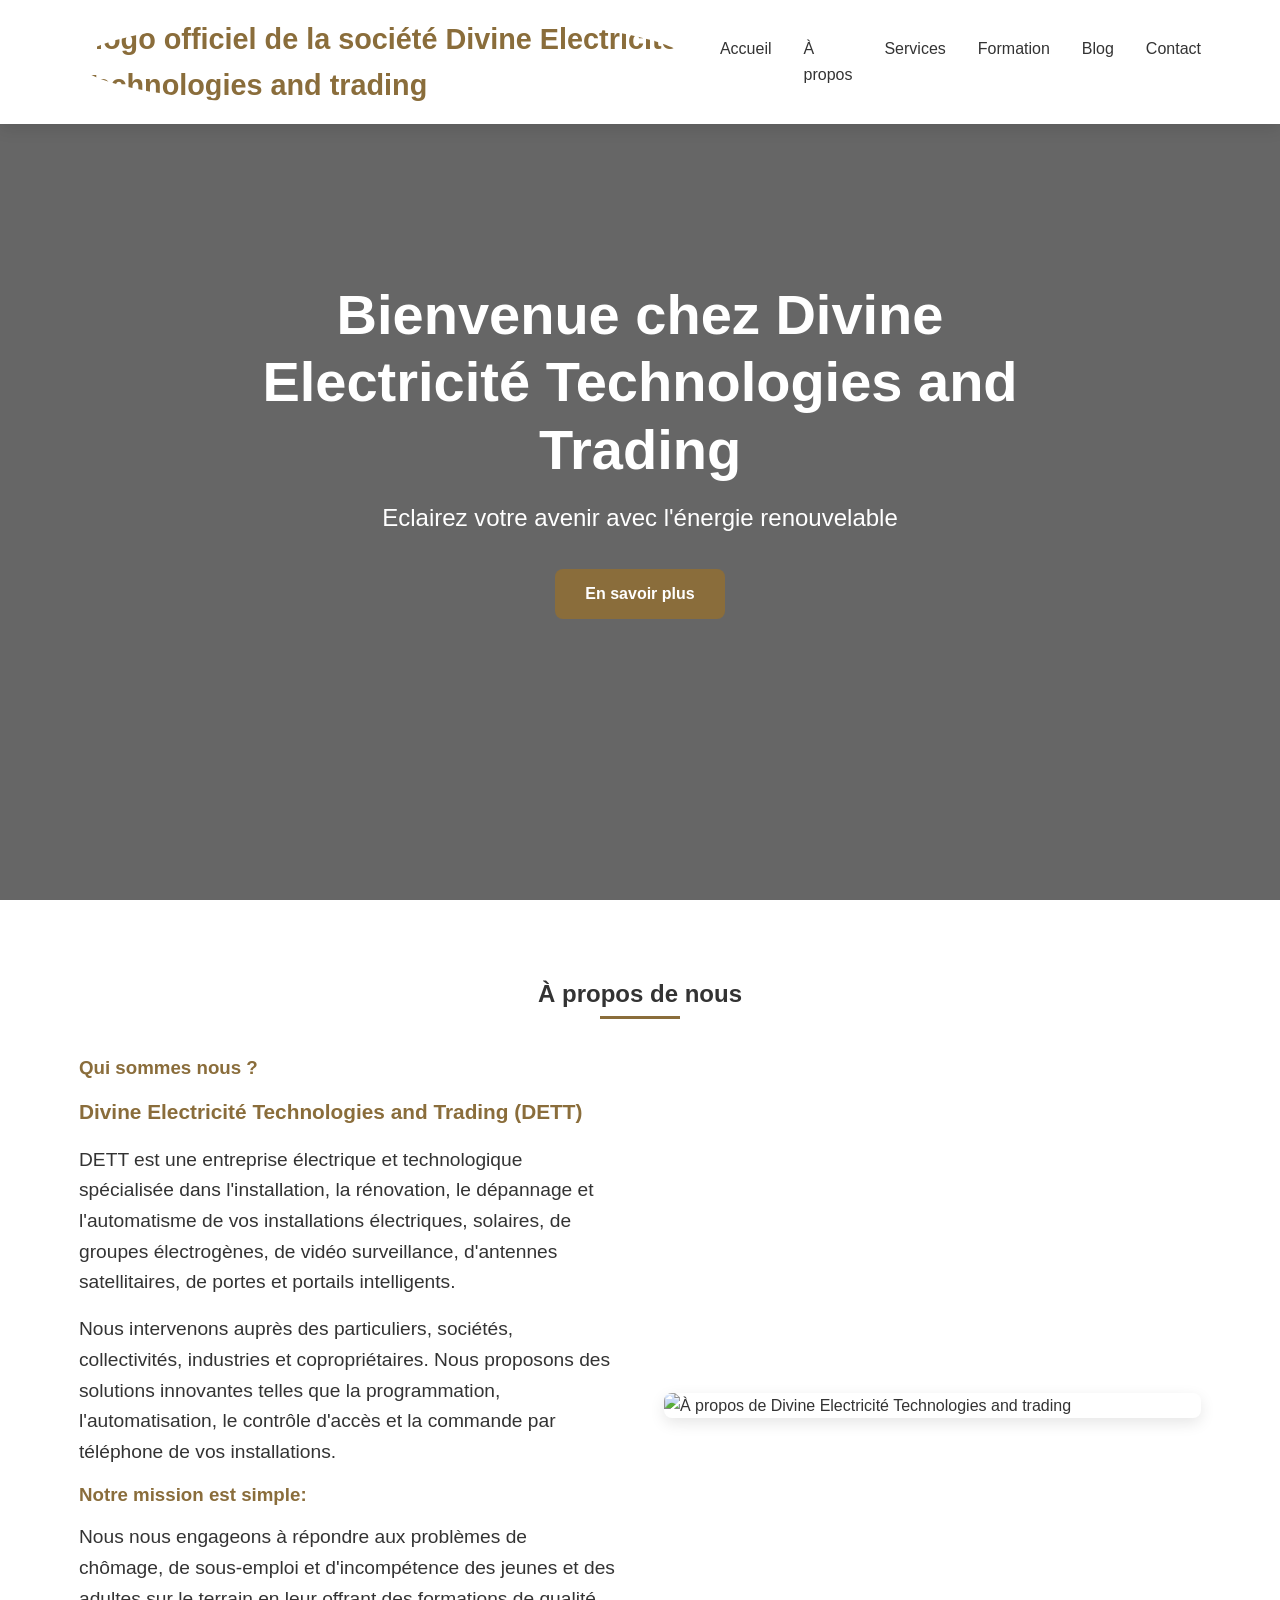
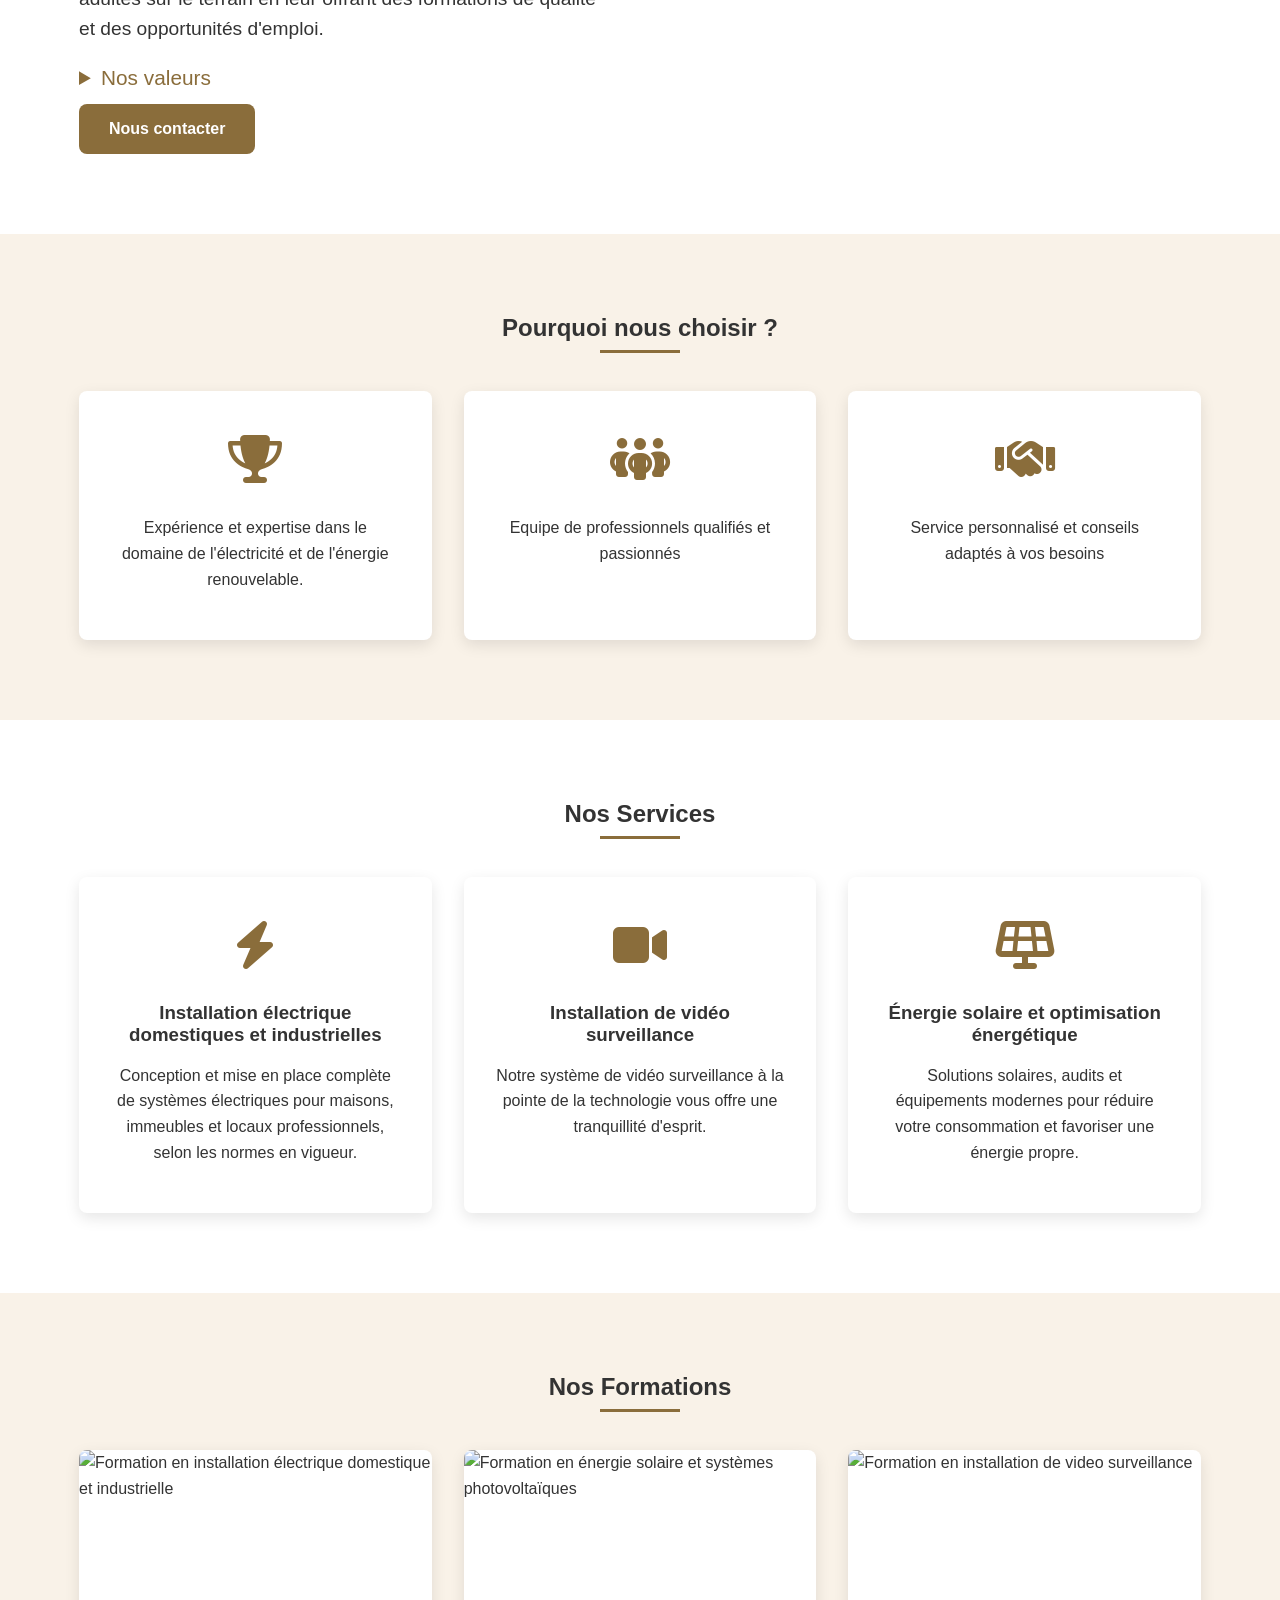
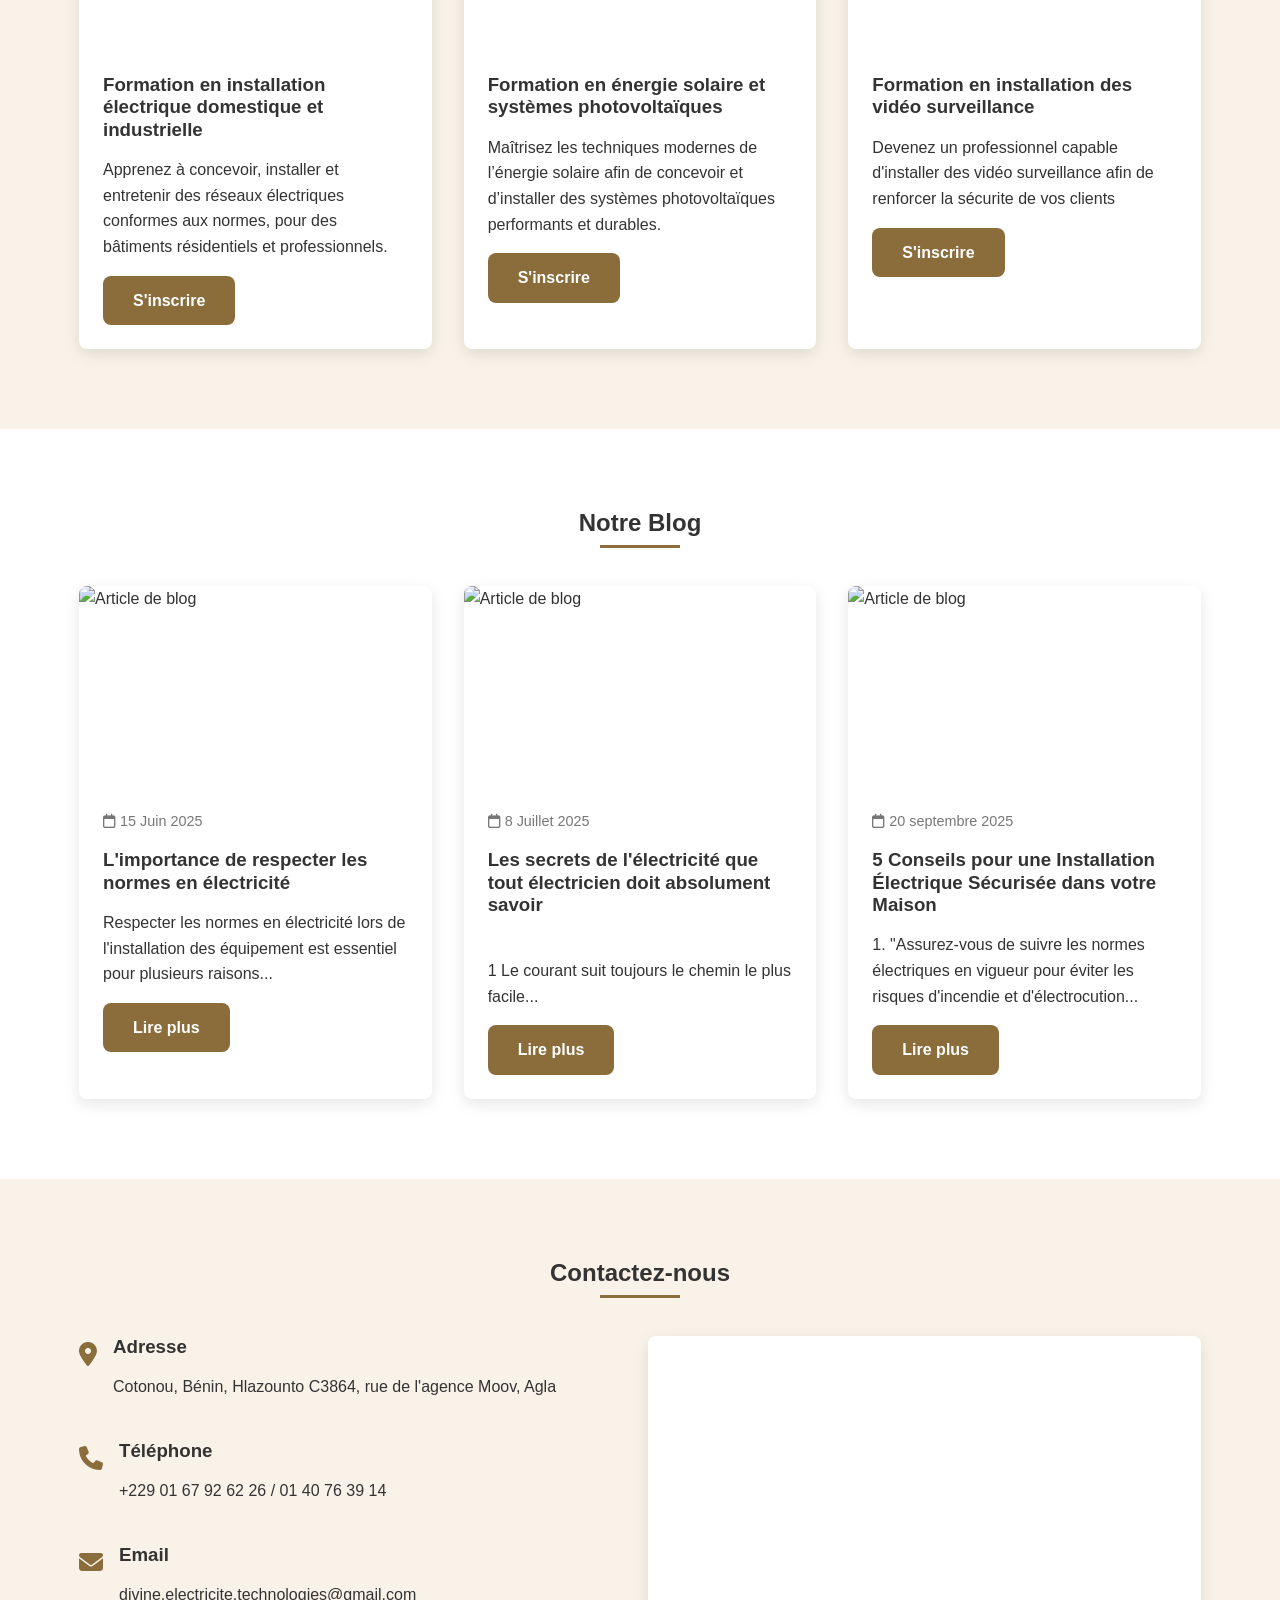
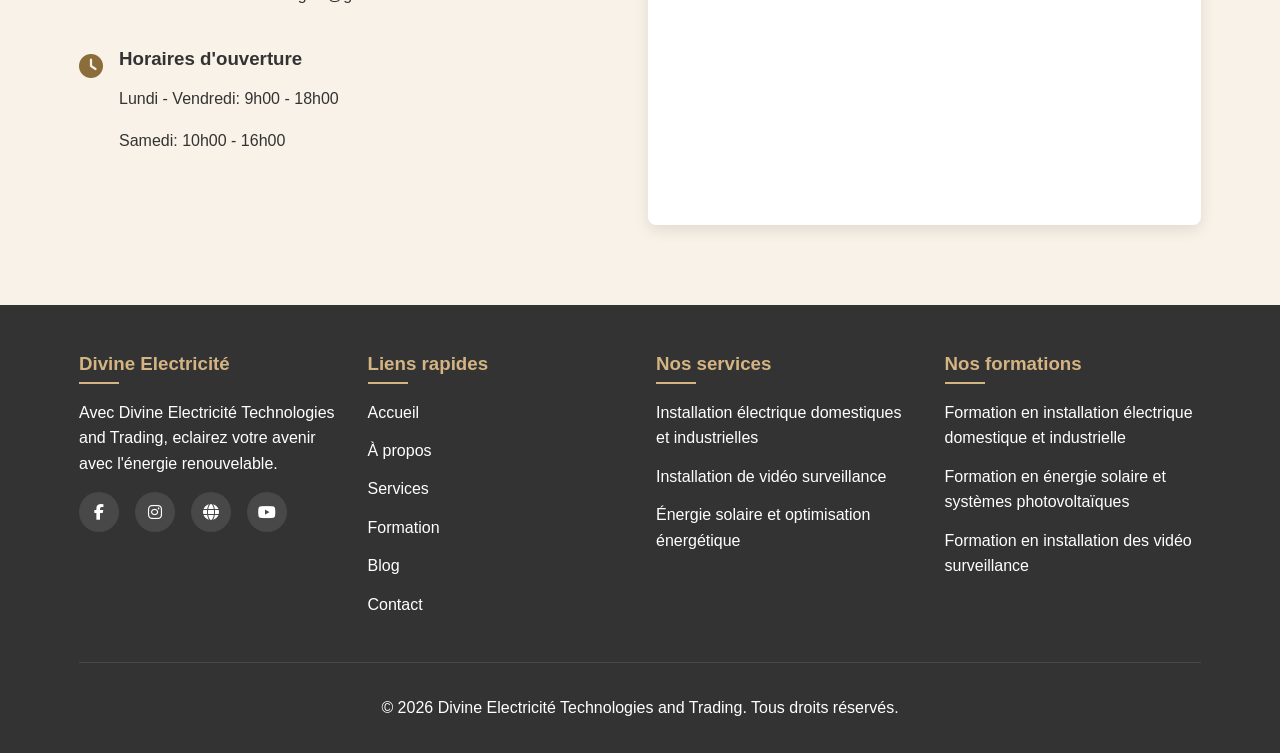
==== index.html @ b657ef80 "Add files via upload" ====
<!DOCTYPE html>
<html lang="fr">
<head>
    <meta charset="UTF-8">
    <meta name="viewport" content="width=device-width, initial-scale=1.0">
    <title>Divine Electricité Technologies and Trading - DETT</title>
    <meta name="keywords" content="DETT, Divine Electricite, installation électricque domestique,installation électricque insdustrielles, installation video surveillance, formation électricien, électricien, électricite, sécurité, conseils électrique">
    <meta name="description" content="Bienvenue chez DETT, nous sommes spécialises dans les installations électriques domestiques, industrielles et la vidéo surveillance">
    <link rel="stylesheet" href="https://cdnjs.cloudflare.com/ajax/libs/font-awesome/6.4.0/css/all.min.css">
    <link rel="stylesheet" href="style.css">
    <meta name="google-site-verification" content="4o_O9bs5OwOEHjHsYU0BP2vyiVYiRhjt7hW5fSxfuYY" />
    <link rel="shortcut icon" href="images/favicon.ico" type="image/x-icon">
</head>
<body>
    <!-- Header -->
    <header>
        <div class="container" id="container">
            <nav class="navbar">
                <a href="#container" class="logo"><img src="images/DETT.jpg" width="50" alt="logo officiel de la société Divine Electricité Technologies and trading" loading="lazy"></a>
                <ul class="nav-menu">
                    <li class="nav-item"><a href="#accueil" class="nav-link">Accueil</a></li>
                    <li class="nav-item"><a href="#a-propos" class="nav-link">À propos</a></li>
                    <li class="nav-item"><a href="#services" class="nav-link">Services</a></li>
                    <li class="nav-item"><a href="#formation" class="nav-link">Formation</a></li>
                    <li class="nav-item"><a href="#blog" class="nav-link">Blog</a></li>
                    <li class="nav-item"><a href="#contact" class="nav-link">Contact</a></li>
                </ul>
                <div class="hamburger">
                    <i class="fas fa-bars"></i>
                </div>
            </nav>
        </div>
    </header>

    <!-- Hero Section -->
    <section id="accueil" class="hero">
        <div class="container">
            <div class="hero-content">
                <h1 class="hero-title">Bienvenue chez Divine Electricité Technologies and Trading</h1>
                <p class="hero-subtitle">Eclairez votre avenir avec l'énergie renouvelable</p>
                <a href="#a-propos" class="btn">En savoir plus</a>
            </div>
        </div>
    </section>

    <!-- About Section -->
    <section id="a-propos" class="section about">
        <div class="container">
            <h2 class="section-title">À propos de nous</h2>
            <div class="about-content">
                <div class="about-text">
                    <!-- <h2>Notre mission</h2> -->
                    <h3>Qui sommes nous ?</h3>
                    <strong>Divine Electricité Technologies and Trading (DETT)</strong>
                    <p>
DETT est une entreprise électrique et technologique spécialisée dans l'installation, la rénovation, le dépannage et l'automatisme de vos installations électriques, solaires, de groupes électrogènes, de vidéo surveillance, d'antennes satellitaires, de portes et portails intelligents.</p>
<p>Nous intervenons auprès des particuliers, sociétés, collectivités, industries et copropriétaires. Nous proposons des solutions innovantes telles que la programmation, l'automatisation, le contrôle d'accès et la commande par téléphone de vos installations.</p>
                    <h3>Notre mission est simple:</h3>
                    <!-- <p>Nous nous engageons à répondre aux problèmes de chômage, de sous-emploi et d'incompétence des jeunes et des adultes sur le terrain en leur offrant des formations de qualité et des opportunités d'emploi.</p> -->
                     <p>Nous nous engageons à répondre aux problèmes de chômage, de sous-emploi et d'incompétence des jeunes et des adultes sur le terrain en leur offrant des formations de qualité et des opportunités d'emploi.</p>

                     <details>
                        <summary>Nos valeurs</summary>
                        <h3>Nous nous appuyons sur nos valeurs fondamentales :</h3>
                     <ul>
                        <li>Rigueur d'exécution</li>
                        <li>Responsabilité</li>
                        <li>Respect des normes (NFC 15-100) de qualité, de sécurité et d'environnement</li>
                        <li>Réactivité</li>
                        <li>Créativité</li>
                     </ul>
                     </details>
                    <a href="#contact" class="btn">Nous contacter</a>
                </div>
                <div class="about-image">
                    <img src="images/DETT.jpg" alt="À propos de Divine Electricité Technologies and trading" loading="lazy">
                </div>
            </div>
        </div>
    </section>

      <!-- Pourquoi nous choisir section -->
    <section id="pourquoi_nous_choisir" class="section">
        <div class="container">
            <h2 class="section-title">Pourquoi nous choisir ?</h2>
            <div class="services-grid">
                <div class="service-card">
                    <div class="service-icon">
                        <i class="fa-solid fa-trophy"></i>
                    </div>
                    <p>Expérience et expertise dans le domaine de l'électricité et de l'énergie renouvelable.</p>
                </div>
                <div class="service-card">
                    <div class="service-icon">
                        <i class="fa-solid fa-people-group"></i>
                    </div>
                    <p>Equipe de professionnels qualifiés et passionnés</p>
                </div>
                <div class="service-card">
                    <div class="service-icon">
                        <i class="fa-solid fa-handshake"></i>
                    </div>
                    <p>Service personnalisé et conseils adaptés à vos besoins</p>
                </div>
            </div>
        </div>
    </section>

    <!-- Services Section -->
    <section id="services" class="section">
        <div class="container">
            <h2 class="section-title">Nos Services</h2>
            <div class="services-grid">
                <div class="service-card">
                    <div class="service-icon">
                        <i class="fa-solid fa-bolt"></i>
                    </div>
                    <h3>Installation électrique domestiques et industrielles </h3>
                    <p>Conception et mise en place complète de systèmes électriques pour maisons, immeubles et locaux professionnels, selon les normes en vigueur.</p>
                </div>
                <div class="service-card">
                    <div class="service-icon">
                        <i class="fa-solid fa-video"></i>
                    </div>
                    <h3>Installation de vidéo surveillance</h3>
                    <p>Notre système de vidéo surveillance à la pointe de la technologie vous offre une tranquillité d'esprit. </p>
                </div>
                <div class="service-card">
                    <div class="service-icon">
                        <i class="fas fa-solar-panel"></i>
                    </div>
                    <h3>Énergie solaire et optimisation énergétique</h3>
                    <p>Solutions solaires, audits et équipements modernes pour réduire votre consommation et favoriser une énergie propre.</p>
                </div>
            </div>
        </div>
    </section>

    <!-- Training Section -->
    <section id="formation" class="section training">
        <div class="container">
            <h2 class="section-title">Nos Formations</h2>
            <div class="training-grid">
                <div class="training-card">
                    <div class="training-image">
                        <img src="images/installation_electricque_domestique.jpg" alt="Formation en installation électrique domestique et industrielle" loading="lazy">
                    </div>
                    <div class="training-content">
                        <h3>Formation en installation électrique domestique et industrielle</h3>
                        <p>Apprenez à concevoir, installer et entretenir des réseaux électriques conformes aux normes, pour des bâtiments résidentiels et professionnels.</p>
                        <!-- <a href="#" class="btn">S'inscrire</a> -->
                        <a href="https://wa.me/2290167926226" class="btn">S'inscrire</a>
                    </div>
                </div>
                <div class="training-card">
                    <div class="training-image">
                        <img src="images/energie_solaire.jpg" alt="Formation en énergie solaire et systèmes photovoltaïques" loading="lazy">
                    </div>
                    <div class="training-content">
                        <h3>Formation en énergie solaire et systèmes photovoltaïques</h3>
                        <p>Maîtrisez les techniques modernes de l’énergie solaire afin de concevoir et d’installer des systèmes photovoltaïques performants et durables.</p>
                        <!-- <a href="#" class="btn">S'inscrire</a> -->
                        <a href="https://wa.me/2290167926226" class="btn">S'inscrire</a>
                    </div>
                </div>
                <div class="training-card">
                    <div class="training-image">
                        <img src="images/installation_video_surveillance.jpg" alt="Formation en installation de video surveillance" loading="lazy">
                    </div>
                    <div class="training-content">
                        <h3>Formation en installation des vidéo surveillance</h3>
                        <p>Devenez un professionnel capable d'installer des vidéo surveillance afin de renforcer la sécurite de vos clients</p>
                        <!-- <a href="#" class="btn">S'inscrire</a> -->
                        <a href="https://wa.me/2290167926226" class="btn">S'inscrire</a>
                    </div>
                </div>
            </div>
        </div>
    </section>

    <!-- Blog Section -->
    <section id="blog" class="section">
        <div class="container">
            <h2 class="section-title">Notre Blog</h2>
            <div class="blog-grid">
                <div class="blog-card">
                    <div class="blog-image">
                        <img src="images/importance de respecter.jpg" alt="Article de blog" loading="lazy">
                    </div>
                    <div class="blog-content">
                        <div class="blog-meta">
                            <span><i class="far fa-calendar"></i> 15 Juin 2025</span>
                            <!-- <span><i class="far fa-comment"></i> 12 Commentaires</span> -->
                        </div>
                        <h3>L'importance de respecter les normes en électricité</h3>
                        <p>Respecter les normes en électricité lors de l'installation des équipement est essentiel pour plusieurs raisons...</p>
                        <a href="https://www.facebook.com/61551800798193/posts/pfbid02VsRN2a8TDmPU8d3T62Ra6GfC7RPiztD2VssGNDPgHPrxEnZEvJTKKpPYBxNeMdU4l/?app=fbl" class="btn">Lire plus</a>
                    </div>
                </div>
                <div class="blog-card">
                    <div class="blog-image">
                        <img src="images/secret_electrique.jpg" alt="Article de blog" loading="lazy">
                    </div>
                    <div class="blog-content">
                        <div class="blog-meta">
                            <span><i class="far fa-calendar"></i> 8 Juillet 2025</span>
                            <!-- <span><i class="far fa-comment"></i> 8 Commentaires</span> -->
                        </div>
                        <h3>Les secrets de l'électricité que tout électricien doit absolument savoir</h3><br>
                        <p>1 Le courant suit toujours le chemin le plus facile...</p>
                        <a href="https://www.facebook.com/61551800798193/posts/pfbid02xC4vpRvs4XezYQtK3vsh6MAcYmiHG4FLypnssFhU823VJfDNUwPNQroVgRXfmFmQl/?app=fbl" class="btn">Lire plus</a>
                    </div>
                </div>
                <div class="blog-card">
                    <div class="blog-image">
                        <img src="images/installation_securise.jpg" alt="Article de blog" loading="lazy">
                    </div>
                    <div class="blog-content">
                        <div class="blog-meta">
                            <span><i class="far fa-calendar"></i> 20 septembre 2025</span>
                            <!-- <span><i class="far fa-comment"></i> 15 Commentaires</span> -->
                        </div>
                        <h3>5 Conseils pour une Installation Électrique Sécurisée dans votre Maison</h3>
                        <p>1. "Assurez-vous de suivre les normes électriques en vigueur pour éviter les risques d'incendie et d'électrocution...</p>
                        <a href="https://www.facebook.com/61551800798193/posts/pfbid02XoM82PhpKHPV3gxCoMzdyJUWPMQPJcxLhYWuBUCe6nrTaGS9xCZhrX9Hz7VKyPml/?app=fbl" class="btn">Lire plus</a>
                    </div>
                </div>
            </div>
        </div>
    </section>

    <!-- Contact Section -->
    <section id="contact" class="section contact">
        <div class="container">
            <h2 class="section-title">Contactez-nous</h2>
            <div class="contact-content">
                <div class="contact-info">
                    <div class="contact-item">
                        <div class="contact-icon">
                            <i class="fas fa-map-marker-alt"></i>
                        </div>
                        <div>
                            <h3>Adresse</h3>
                            <p>Cotonou, Bénin, Hlazounto C3864, rue de l'agence Moov, Agla</p> 
                        </div>
                    </div>
                    <div class="contact-item">
                        <div class="contact-icon">
                            <i class="fas fa-phone"></i>
                        </div>
                        <div>
                            <h3>Téléphone</h3>
                            <p> +229 01 67 92 62 26 / 01 40 76 39 14</p>
                        </div>
                    </div>
                    <div class="contact-item">
                        <div class="contact-icon">
                            <i class="fas fa-envelope"></i>
                        </div>
                        <div>
                            <h3>Email</h3>
                            <p>divine.electricite.technologies@gmail.com</p>
                        </div>
                    </div>
                    <div class="contact-item">
                        <div class="contact-icon">
                            <i class="fas fa-clock"></i>
                        </div>
                        <div>
                            <h3>Horaires d'ouverture</h3>
                            <p>Lundi - Vendredi: 9h00 - 18h00</p>
                            <p>Samedi: 10h00 - 16h00</p>
                        </div>
                    </div>
                </div>
                <div class="contact-map">
                    <iframe src="https://www.google.com/maps/embed?pb=!1m18!1m12!1m3!1d3965.1918259387803!2d2.3583119999999997!3d6.369216399999999!2m3!1f0!2f0!3f0!3m2!1i1024!2i768!4f13.1!3m3!1m2!1s0x10235750c62cf7af%3A0xbab029b834384e7c!2sDivine%20%C3%89lectricit%C3%A9%20et%20Technologies!5e0!3m2!1sfr!2sbj!4v1762875464003!5m2!1sfr!2sbj" width="600" height="450" style="border:0;" allowfullscreen="" loading="lazy" referrerpolicy="no-referrer-when-downgrade"></iframe>
                    <!-- <form id="contactForm">
                        <div class="form-group">
                            <input type="text" class="form-control" placeholder="Votre nom" required>
                        </div>
                        <div class="form-group">
                            <input type="email" class="form-control" placeholder="Votre email" required>
                        </div>
                        <div class="form-group">
                            <input type="text" class="form-control" placeholder="Sujet" required>
                        </div>
                        <div class="form-group">
                            <textarea class="form-control" placeholder="Votre message" required></textarea>
                        </div>
                        <button type="submit" class="btn">Envoyer le message</button>
                    </form> -->
                </div>
            </div>
        </div>
    </section>

    <!-- Footer -->
    <footer>
        <div class="container">
            <div class="footer-content">
                <div class="footer-column">
                    <h3>Divine Electricité</h3>
                    <p>Avec Divine Electricité Technologies and Trading, eclairez votre avenir avec l'énergie renouvelable.</p>
                    <!-- <p>Ensemble, construisons un avenir plus sûr et plus durable grâce à une énergie responsable.</p> -->
                    <div class="social-links">
                        <a href="https://www.facebook.com/profile.php?id=61551800798193" class="social-link"><i class="fab fa-facebook-f"></i></a>
                        <a href="https://www.instagram.com/romaindako/?utm_source=qr&r=nametag/" class="social-link"><i class="fab fa-instagram"></i></a>
                        <a href="https://www.goafricaonline.com/bj/1181622-divine-electricite-and-technologies" class="social-link"><i class="fa-solid fa-globe"></i></a>
                        <a href="http://www.youtube.com/@divine.electricite.technologie" class="social-link"><i class="fab fa-youtube"></i></a>
                    </div>
                </div>
                <div class="footer-column">
                    <h3>Liens rapides</h3>
                    <ul class="footer-links">
                        <li><a href="#accueil">Accueil</a></li>
                        <li><a href="#a-propos">À propos</a></li>
                        <li><a href="#services">Services</a></li>
                        <li><a href="#formation">Formation</a></li>
                        <li><a href="#blog">Blog</a></li>
                        <li><a href="#contact">Contact</a></li>
                    </ul>
                </div>
                <div class="footer-column">
                    <h3>Nos services</h3>
                    <ul class="footer-links">
                        <li><a href="#services">Installation électrique domestiques et industrielles</a></li>
                        <li><a href="#services">Installation de vidéo surveillance</a></li>
                        <li><a href="#services">Énergie solaire et optimisation énergétique</a></li>
                    </ul>
                </div>
                <div class="footer-column">
                    <h3>Nos formations</h3>
                     <ul class="footer-links">
                        <li><a href="#formation">Formation en installation électrique domestique et industrielle</a></li>
                        <li><a href="#formation">Formation en énergie solaire et systèmes photovoltaïques</a></li>
                        <li><a href="#formation">Formation en installation des vidéo surveillance</a></li>
                    </ul>
                </div>
            </div>
            <div class="footer-bottom">
                <p>&copy; <span id="currentYear"></span> Divine Electricité Technologies and Trading. Tous droits réservés.</p>
            </div>
        </div>
    </footer>
    <script>
        // Menu mobile
        const hamburger = document.querySelector('.hamburger');
        const navMenu = document.querySelector('.nav-menu');

        hamburger.addEventListener('click', () => {
            hamburger.classList.toggle('active');
            navMenu.classList.toggle('active');
        });

        // Fermer le menu mobile en cliquant sur un lien
        document.querySelectorAll('.nav-link').forEach(n => n.addEventListener('click', () => {
            hamburger.classList.remove('active');
            navMenu.classList.remove('active');
        }));

        // Changement de style du header au scroll
        window.addEventListener('scroll', () => {
            const header = document.querySelector('header');
            header.classList.toggle('scrolled', window.scrollY > 50);
        });

        // Mettre à jour l'année dans le footer
        document.getElementById('currentYear').textContent = new Date().getFullYear();

        // Animation au défilement
        const observerOptions = {
            threshold: 0.1,
            rootMargin: '0px 0px -50px 0px'
        };

        const observer = new IntersectionObserver((entries) => {
            entries.forEach(entry => {
                if (entry.isIntersecting) {
                    entry.target.classList.add('animate');
                }
            });
        }, observerOptions);

        // Observer les éléments à animer
        document.querySelectorAll('.service-card, .training-card, .blog-card').forEach(el => {
            observer.observe(el);
        });

        // Validation du formulaire de contact
        document.getElementById('contactForm').addEventListener('submit', function(e) {
            e.preventDefault();
            alert('Merci pour votre message! Nous vous répondrons dans les plus brefs délais.');
            this.reset();
        });
    </script>
</body>
</html>
<!-- localisation: <iframe src="https://www.google.com/maps/embed?pb=!1m18!1m12!1m3!1d3965.1918259387803!2d2.3583119999999997!3d6.369216399999999!2m3!1f0!2f0!3f0!3m2!1i1024!2i768!4f13.1!3m3!1m2!1s0x10235750c62cf7af%3A0xbab029b834384e7c!2sDivine%20%C3%89lectricit%C3%A9%20et%20Technologies!5e0!3m2!1sfr!2sbj!4v1762875464003!5m2!1sfr!2sbj" width="600" height="450" style="border:0;" allowfullscreen="" loading="lazy" referrerpolicy="no-referrer-when-downgrade"></iframe>
url video youtub: https://youtu.be/b3ZdwmPPT7g
autre video: https://youtu.be/Zn0yctwEkQ4 -->
---- style.css ----
/* Variables CSS */
        :root {
            --primary-color: #8a6d3b;
            --secondary-color: #f9f2e8;
            --accent-color: #d4b483;
            --dark-color: #333;
            --light-color: #fff;
            --transition: all 0.3s ease;
            --shadow: 0 5px 15px rgba(0, 0, 0, 0.1);
            --border-radius: 8px;
        }

        /* Reset et styles de base */
        * {
            margin: 0;
            padding: 0;
            box-sizing: border-box;
        }

        html {
            scroll-behavior: smooth;
        }

        body {
            font-family: 'Segoe UI', Tahoma, Geneva, Verdana, sans-serif;
            line-height: 1.6;
            color: var(--dark-color);
            background-color: var(--light-color);
        }

        h1, h2, h3, h4 {
            margin-bottom: 1rem;
            line-height: 1.2;
        }

        p {
            margin-bottom: 1rem;
        }

        a {
            text-decoration: none;
            color: inherit;
        }

        ul {
            list-style: none;
        }

        img {
            max-width: 100%;
        }

        .container {
            width: 90%;
            max-width: 1200px;
            margin: 0 auto;
            padding: 0 15px;
        }

        .section {
            padding: 5rem 0;
        }

        .section-title {
            text-align: center;
            margin-bottom: 3rem;
            position: relative;
        }

        .section-title::after {
            content: '';
            position: absolute;
            bottom: -10px;
            left: 50%;
            transform: translateX(-50%);
            width: 80px;
            height: 3px;
            background-color: var(--primary-color);
        }

        .btn {
            display: inline-block;
            padding: 12px 30px;
            background-color: var(--primary-color);
            color: var(--light-color);
            border: none;
            border-radius: var(--border-radius);
            cursor: pointer;
            transition: var(--transition);
            font-weight: 600;
        }

        .btn:hover {
            background-color: var(--accent-color);
            transform: translateY(-3px);
            box-shadow: var(--shadow);
        }

        /* Header */
        header {
            position: fixed;
            top: 0;
            left: 0;
            width: 100%;
            background-color: var(--light-color);
            box-shadow: var(--shadow);
            z-index: 1000;
            transition: var(--transition);
        }

        .navbar {
            display: flex;
            justify-content: space-between;
            align-items: center;
            padding: 1rem 0;
        }

        .logo {
            font-size: 1.8rem;
            font-weight: 700;
            color: var(--primary-color);
        }

        .logo img {
            border-radius: 50%;
        }

        .nav-menu {
            display: flex;
        }

        .nav-item {
            margin-left: 2rem;
        }

        .nav-link {
            font-weight: 500;
            transition: var(--transition);
            position: relative;
        }

        .nav-link:hover {
            color: var(--primary-color);
        }

        .nav-link::after {
            content: '';
            position: absolute;
            bottom: -5px;
            left: 0;
            width: 0;
            height: 2px;
            background-color: var(--primary-color);
            transition: var(--transition);
        }

        .nav-link:hover::after {
            width: 100%;
        }

        .hamburger {
            display: none;
            cursor: pointer;
        }

        /* Hero Section */
        .hero {
            height: 100vh;
            background: linear-gradient(rgba(0, 0, 0, 0.6), rgba(0, 0, 0, 0.6));
            display: flex;
            align-items: center;
            text-align: center;
            color: var(--light-color);
        }

        .hero-content {
            max-width: 800px;
            margin: 0 auto;
            animation: fadeIn 1.5s ease;
        }

        .hero-title {
            font-size: 3.5rem;
            margin-bottom: 1rem;
            animation: slideInFromTop 1s ease;
        }

        .hero-subtitle {
            font-size: 1.5rem;
            margin-bottom: 2rem;
            animation: slideInFromBottom 1s ease;
        }

        /* About Section */
        .about {
            /* background-color: var(--secondary-color); */
        }

        .about-content {
            display: grid;
            grid-template-columns: 1fr 1fr;
            gap: 3rem;
            align-items: center;
        }

        .about-image {
            border-radius: var(--border-radius);
            overflow: hidden;
            box-shadow: var(--shadow);
        }

        .about-text h3 {
            color: var(--primary-color);
        }

        .about-text strong,
        summary{
            color: var(--primary-color);
            font-size: 1.3rem;
        }

        .about-text p,
        .about-text ul li{
            font-size: 1.2rem;
            font-weight: 500;
            margin: 1rem 0;
            list-style-type: disc;
            list-style-position: inside;
        }

        summary {
            margin-bottom: 10px;
        }

        /* Section pourquoi nous choisir */
        #pourquoi_nous_choisir {
            background-color: var(--secondary-color);
        }

        /* Services Section */
        #services {
            /* background-color: var(--secondary-color); */
        }
        .services-grid {
            display: grid;
            grid-template-columns: repeat(auto-fit, minmax(300px, 1fr));
            gap: 2rem;
        }

        .service-card {
            background-color: var(--light-color);
            border-radius: var(--border-radius);
            padding: 2rem;
            box-shadow: var(--shadow);
            transition: var(--transition);
            text-align: center;
            animation: anim 1s ease;
        }

        .service-card:hover {
            transform: translateY(-10px);
        }

        .service-icon {
            font-size: 3rem;
            color: var(--primary-color);
            margin-bottom: 1rem;
        }

        /* Training Section */
        .training {
            background-color: var(--secondary-color);
        }

        .training-grid {
            display: grid;
            grid-template-columns: repeat(auto-fit, minmax(300px, 1fr));
            gap: 2rem;
        }

        .training-card {
            background-color: var(--light-color);
            border-radius: var(--border-radius);
            overflow: hidden;
            box-shadow: var(--shadow);
            transition: var(--transition);
        }

        .training-card:hover {
            transform: scale(1.03);
        }

        .training-image {
            height: 200px;
            overflow: hidden;
        }

        .training-image img {
            width: 100%;
            height: 100%;
            object-fit: cover;
            transition: var(--transition);
        }

        .training-card:hover .training-image img {
            transform: scale(1.1);
        }

        .training-content {
            padding: 1.5rem;
        }

        /* Blog Section */
        #blog {
            /* background-color: var(--secondary-color); */
        }
        .blog-grid {
            display: grid;
            grid-template-columns: repeat(auto-fit, minmax(300px, 1fr));
            gap: 2rem;
        }

        .blog-card {
            background-color: var(--light-color);
            border-radius: var(--border-radius);
            overflow: hidden;
            box-shadow: var(--shadow);
            transition: var(--transition);
        }

        .blog-card:hover {
            transform: translateY(-5px);
        }

        .blog-image {
            height: 200px;
            overflow: hidden;
        }

        .blog-image img {
            width: 100%;
            height: 100%;
            object-fit: cover;
            transition: var(--transition);
        }

        .blog-card:hover .blog-image img {
            transform: scale(1.1);
        }

        .blog-content {
            padding: 1.5rem;
        }

        .blog-meta {
            display: flex;
            justify-content: space-between;
            margin-bottom: 1rem;
            font-size: 0.9rem;
            color: #777;
        }

        /* Contact Section */
        .contact {
            background-color: var(--secondary-color);
        }

        .contact-content {
            /* display: grid;
            grid-template-columns: 1fr 1fr;
            gap: 3rem; */
            display: flex;
            gap: 3rem;
        }

        .contact-info {
            flex: 1;
            display: flex;
            flex-direction: column;
            gap: 1.5rem;
        }

        .contact-item {
            display: flex;
            align-items: flex-start;
            gap: 1rem;
        }

        .contact-icon {
            font-size: 1.5rem;
            color: var(--primary-color);
        }

        .contact-map {
            flex: 1;
            background-color: var(--light-color);
            padding: 1rem;
            border-radius: var(--border-radius);
            box-shadow: var(--shadow);
        }

        .contact-map iframe {
            width: 100%;
        }

        /* .form-group {
            margin-bottom: 1.5rem;
        }

        .form-control {
            width: 100%;
            padding: 12px;
            border: 1px solid #ddd;
            border-radius: var(--border-radius);
            font-family: inherit;
            transition: var(--transition);
        }

        .form-control:focus {
            border-color: var(--primary-color);
            outline: none;
        }

        textarea.form-control {
            min-height: 150px;
            resize: vertical;
        } */

        /* Footer */
        footer {
            background-color: var(--dark-color);
            color: var(--light-color);
            padding: 3rem 0 1rem;
        }

        .footer-content {
            display: grid;
            grid-template-columns: repeat(auto-fit, minmax(200px, 1fr));
            gap: 2rem;
            margin-bottom: 2rem;
        }

        .footer-column h3 {
            color: var(--accent-color);
            margin-bottom: 1.5rem;
            position: relative;
        }

        .footer-column h3::after {
            content: '';
            position: absolute;
            bottom: -8px;
            left: 0;
            width: 40px;
            height: 2px;
            background-color: var(--accent-color);
        }

        .footer-links li {
            margin-bottom: 0.8rem;
        }

        .footer-links a {
            transition: var(--transition);
        }

        .footer-links a:hover {
            color: var(--accent-color);
            padding-left: 5px;
        }

        .social-links {
            display: flex;
            gap: 1rem;
            margin-top: 1rem;
        }

        .social-link {
            display: flex;
            align-items: center;
            justify-content: center;
            width: 40px;
            height: 40px;
            background-color: rgba(255, 255, 255, 0.1);
            border-radius: 50%;
            transition: var(--transition);
        }

        .social-link:hover {
            background-color: var(--accent-color);
            transform: translateY(-3px);
        }

        .footer-bottom {
            text-align: center;
            padding-top: 2rem;
            border-top: 1px solid rgba(255, 255, 255, 0.1);
        }

        /* Animations */
        @keyframes fadeIn {
            from { opacity: 0; }
            to { opacity: 1; }
        }

        @keyframes slideInFromTop {
            from {
                opacity: 0;
                transform: translateY(-50px);
            }
            to {
                opacity: 1;
                transform: translateY(0);
            }
        }

        @keyframes slideInFromBottom {
            from {
                opacity: 0;
                transform: translateY(50px);
            }
            to {
                opacity: 1;
                transform: translateY(0);
            }
        }

        /* Responsive */
        @media (max-width: 1007px) {
            .contact-content {
                flex-direction: column;
            }
        }
        @media (max-width: 992px) {
            .about-content
            /* .contact-content  */
            {
                grid-template-columns: 1fr;
            }

            .about-image {
                order: -1;
            }
        }

        @media (max-width: 768px) {
            .nav-menu {
                position: fixed;
                top: 70px;
                left: -100%;
                flex-direction: column;
                background-color: var(--light-color);
                width: 100%;
                text-align: center;
                transition: var(--transition);
                box-shadow: var(--shadow);
                padding: 2rem 0;
            }

            .nav-menu.active {
                left: 0;
            }

            .nav-item {
                margin: 1rem 0;
            }

            .hamburger {
                display: block;
            }

            .hero-title {
                font-size: 2.5rem;
            }

            .hero-subtitle {
                font-size: 1.2rem;
            }
        }

        @media screen and (max-width: 352px) {
            body {
                word-break: break-all;
            }
             .container {
                width: 100%;
                /* max-width: 1200px; */
                margin: 0 auto;
                padding: 0 15px;
            }

              .services-grid,
              .blog-grid,
              .training-grid,
              .footer-content {
            /* display: grid; */
            grid-template-columns: repeat(auto-fit, minmax(100%, 1fr));
            gap: 2rem 0;
        }
           
        }

        @media screen and (max-width: 230px) {
            footer {
                width: 90%;
            }
        }
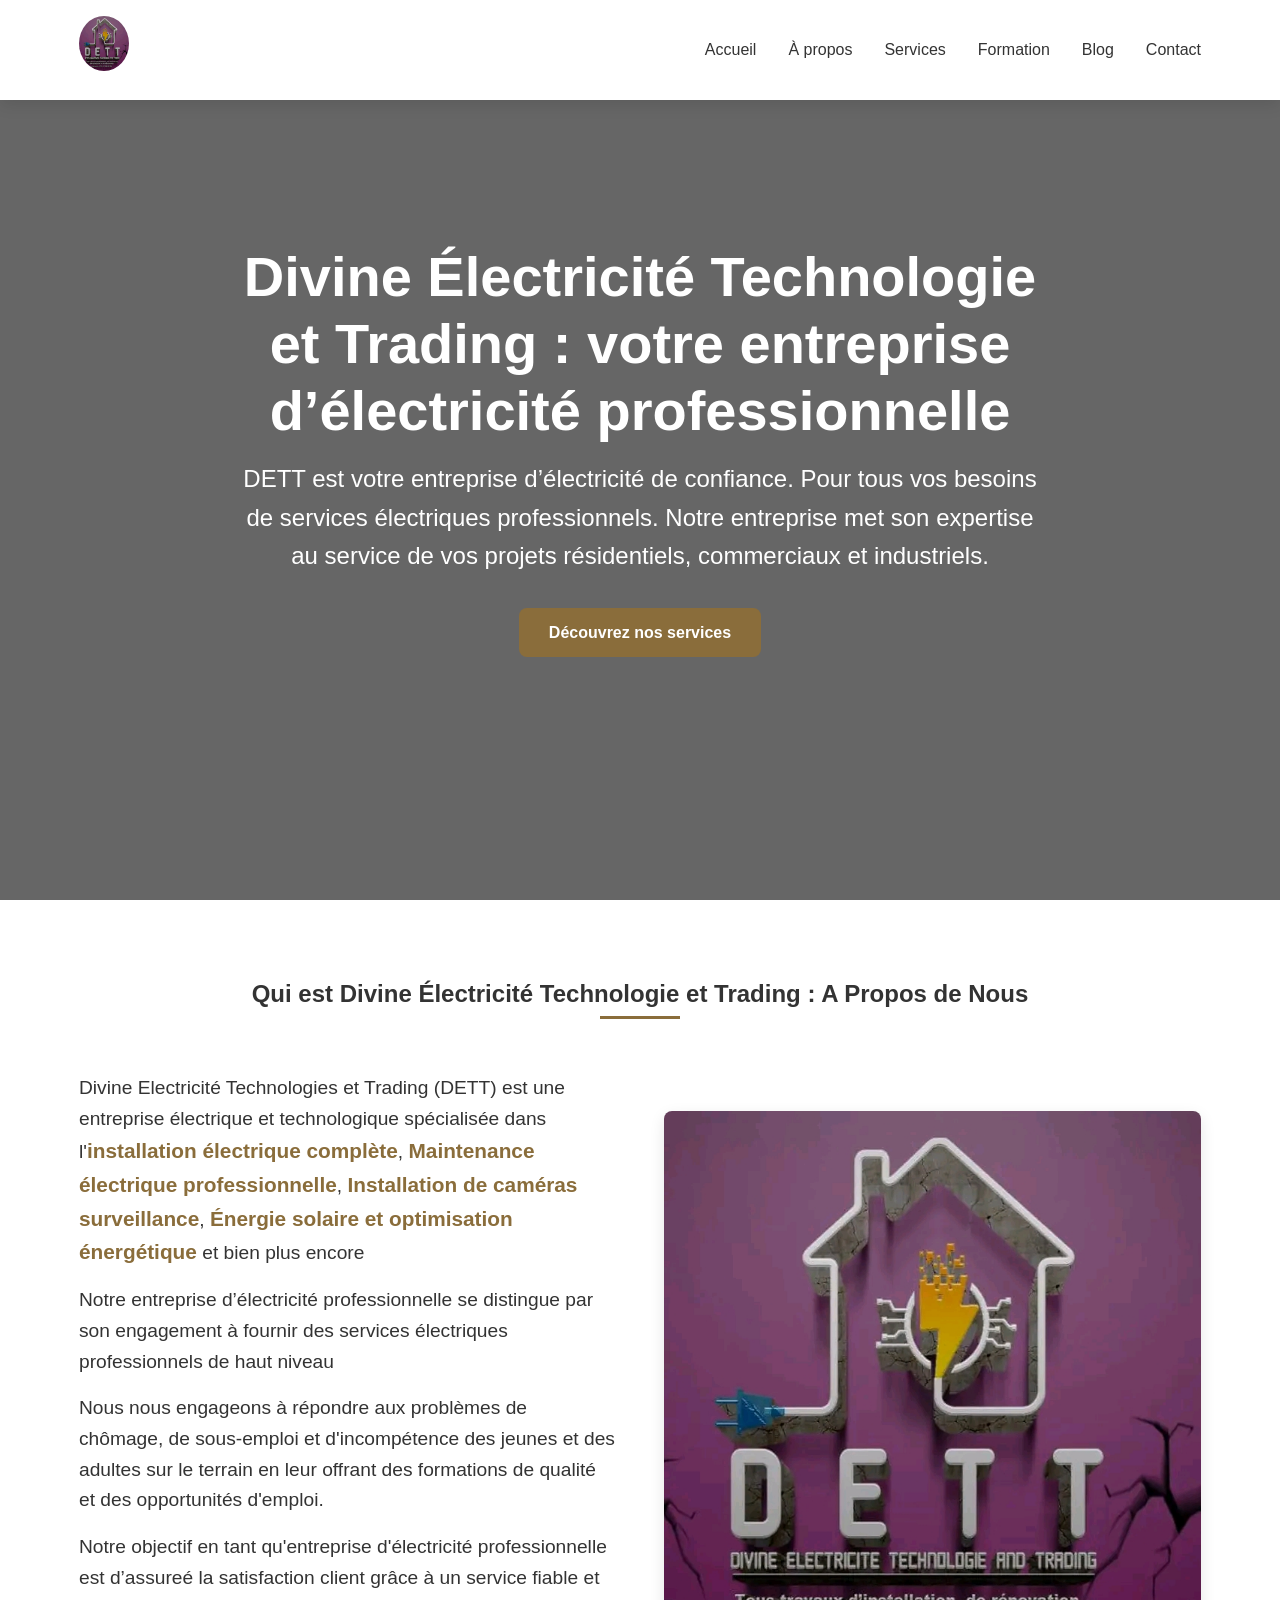
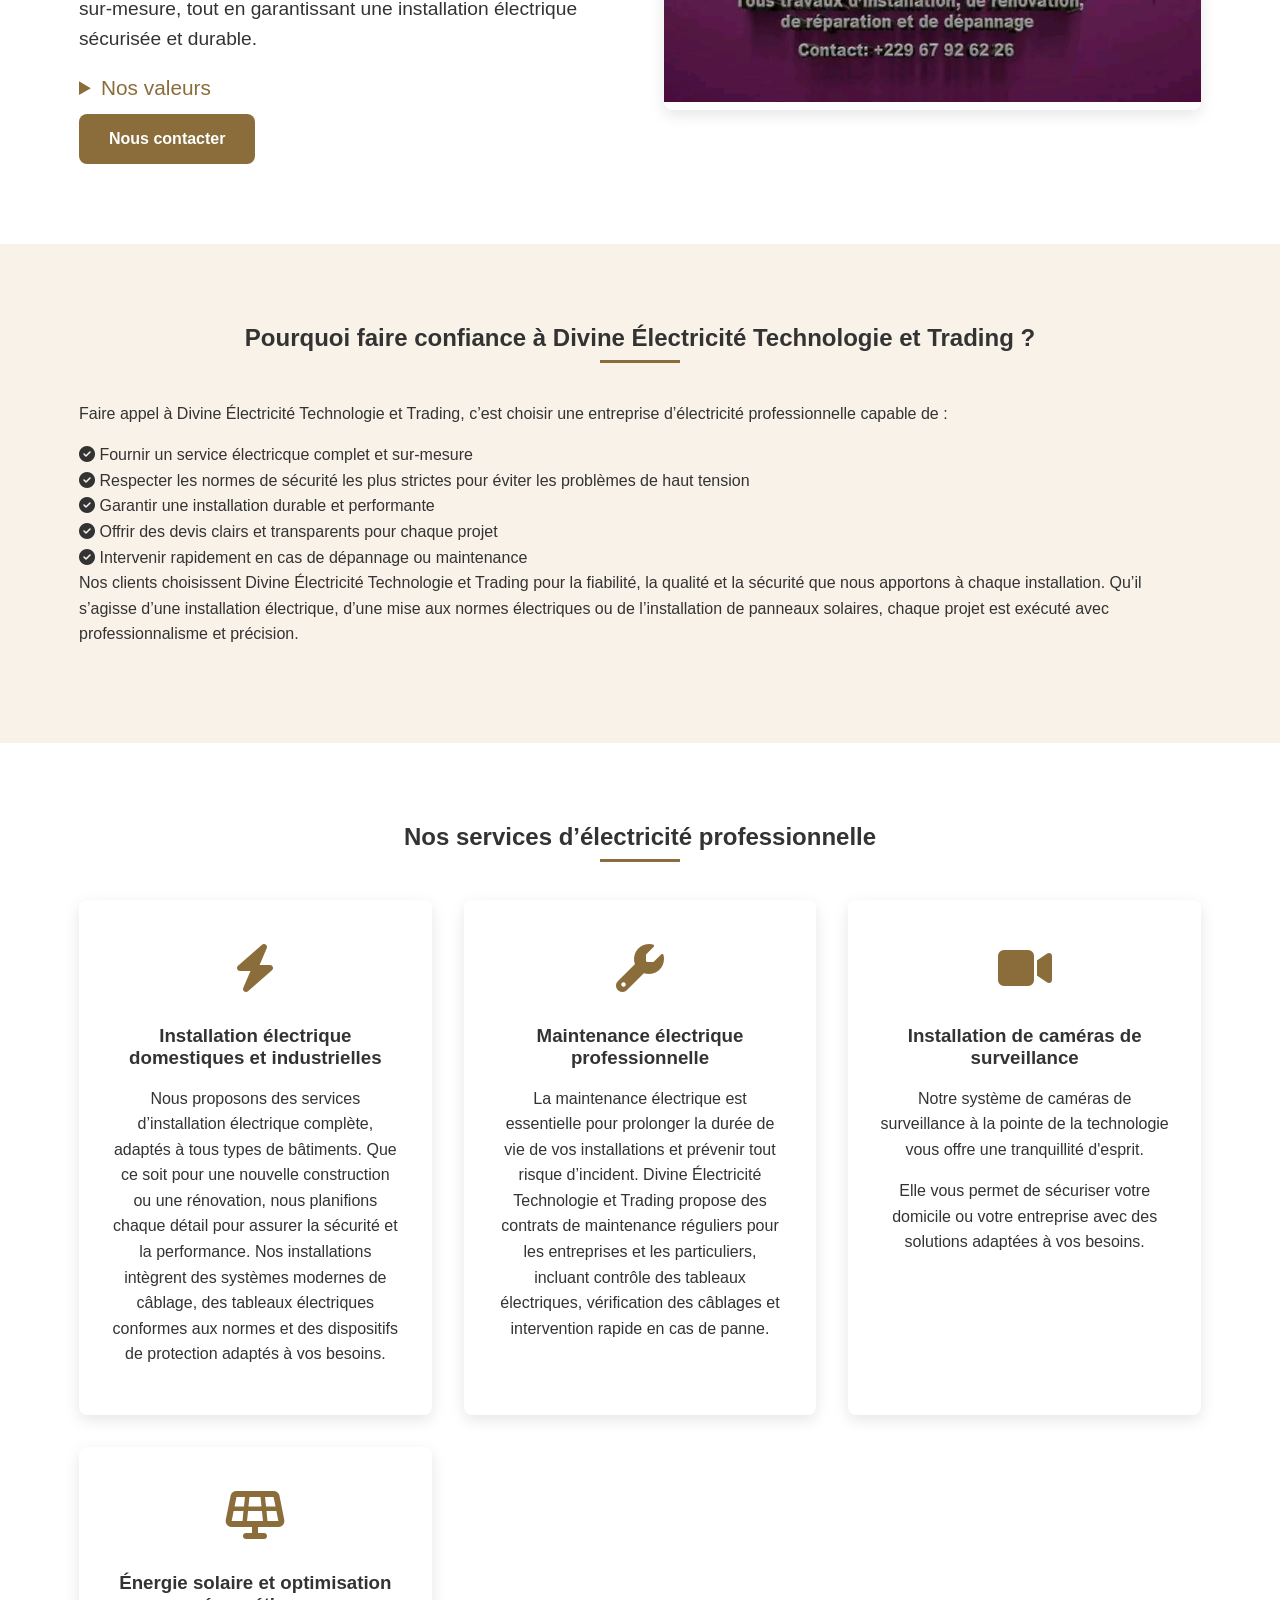
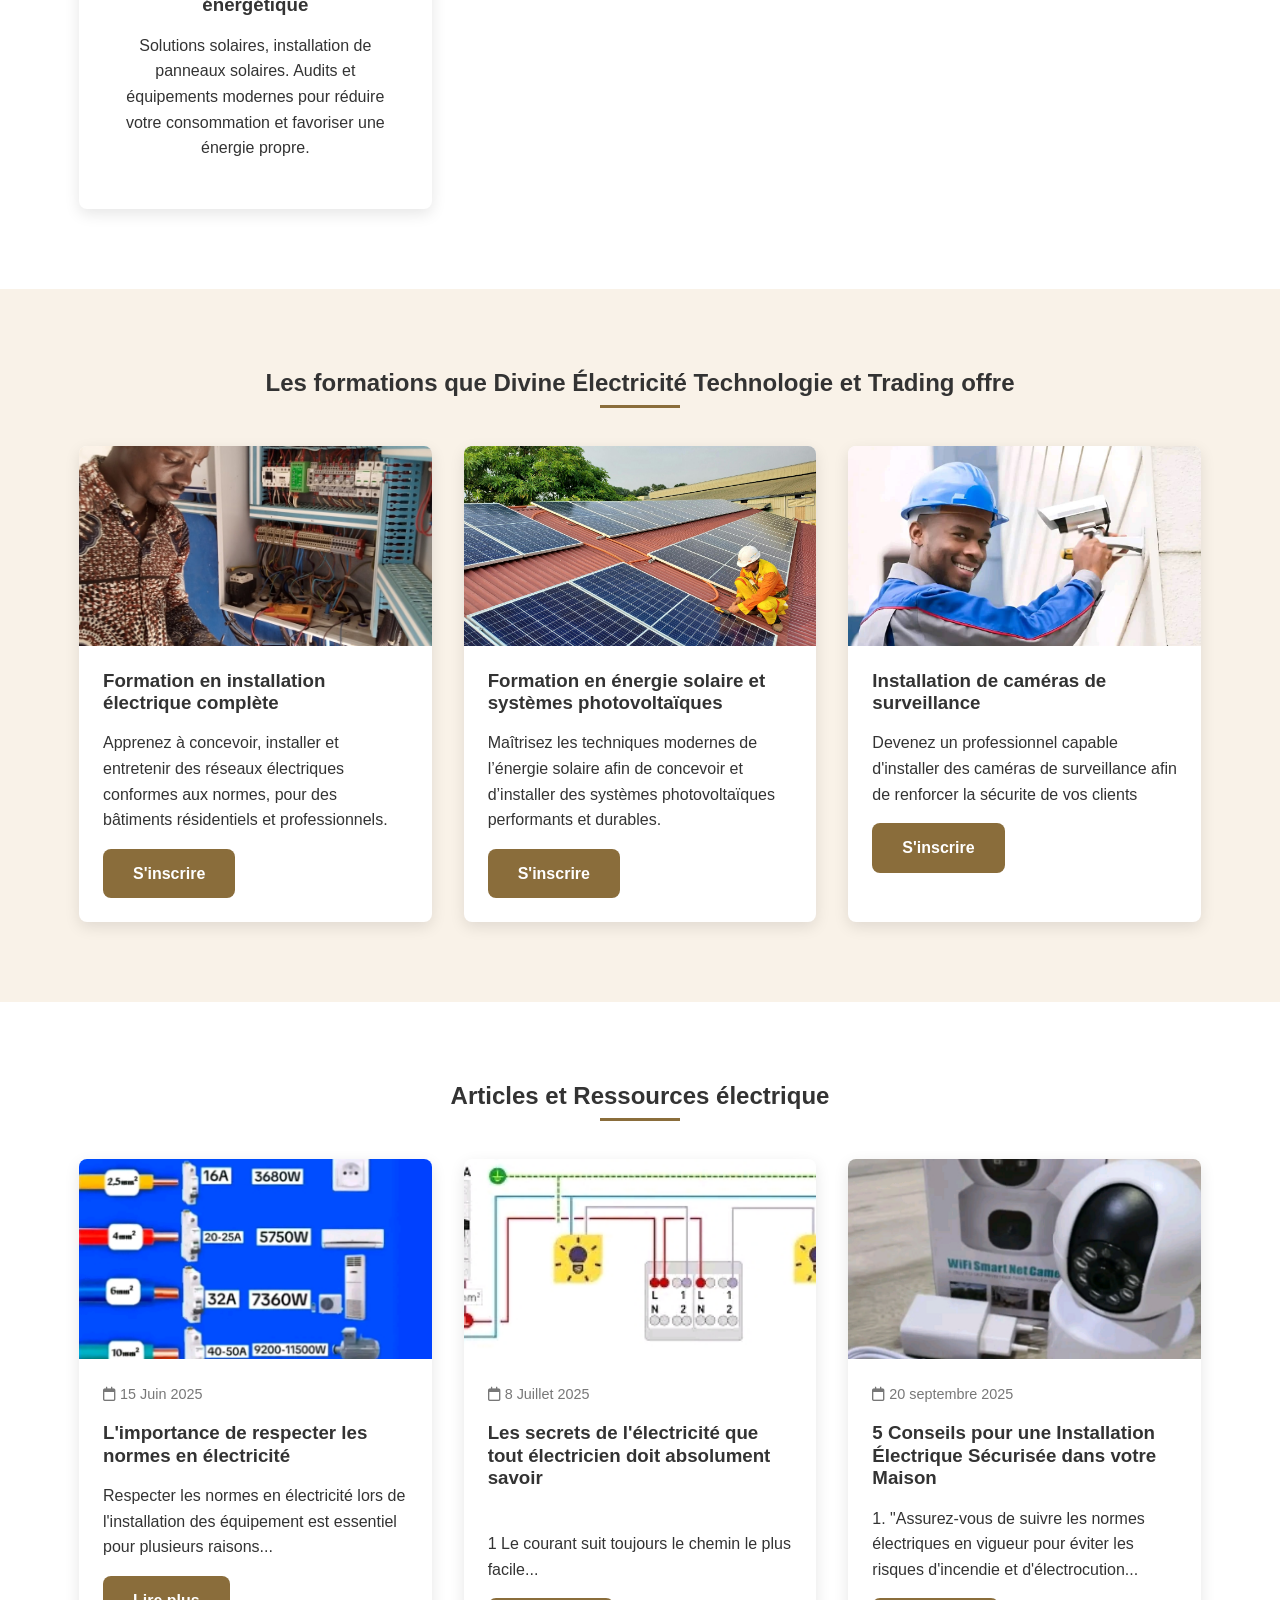
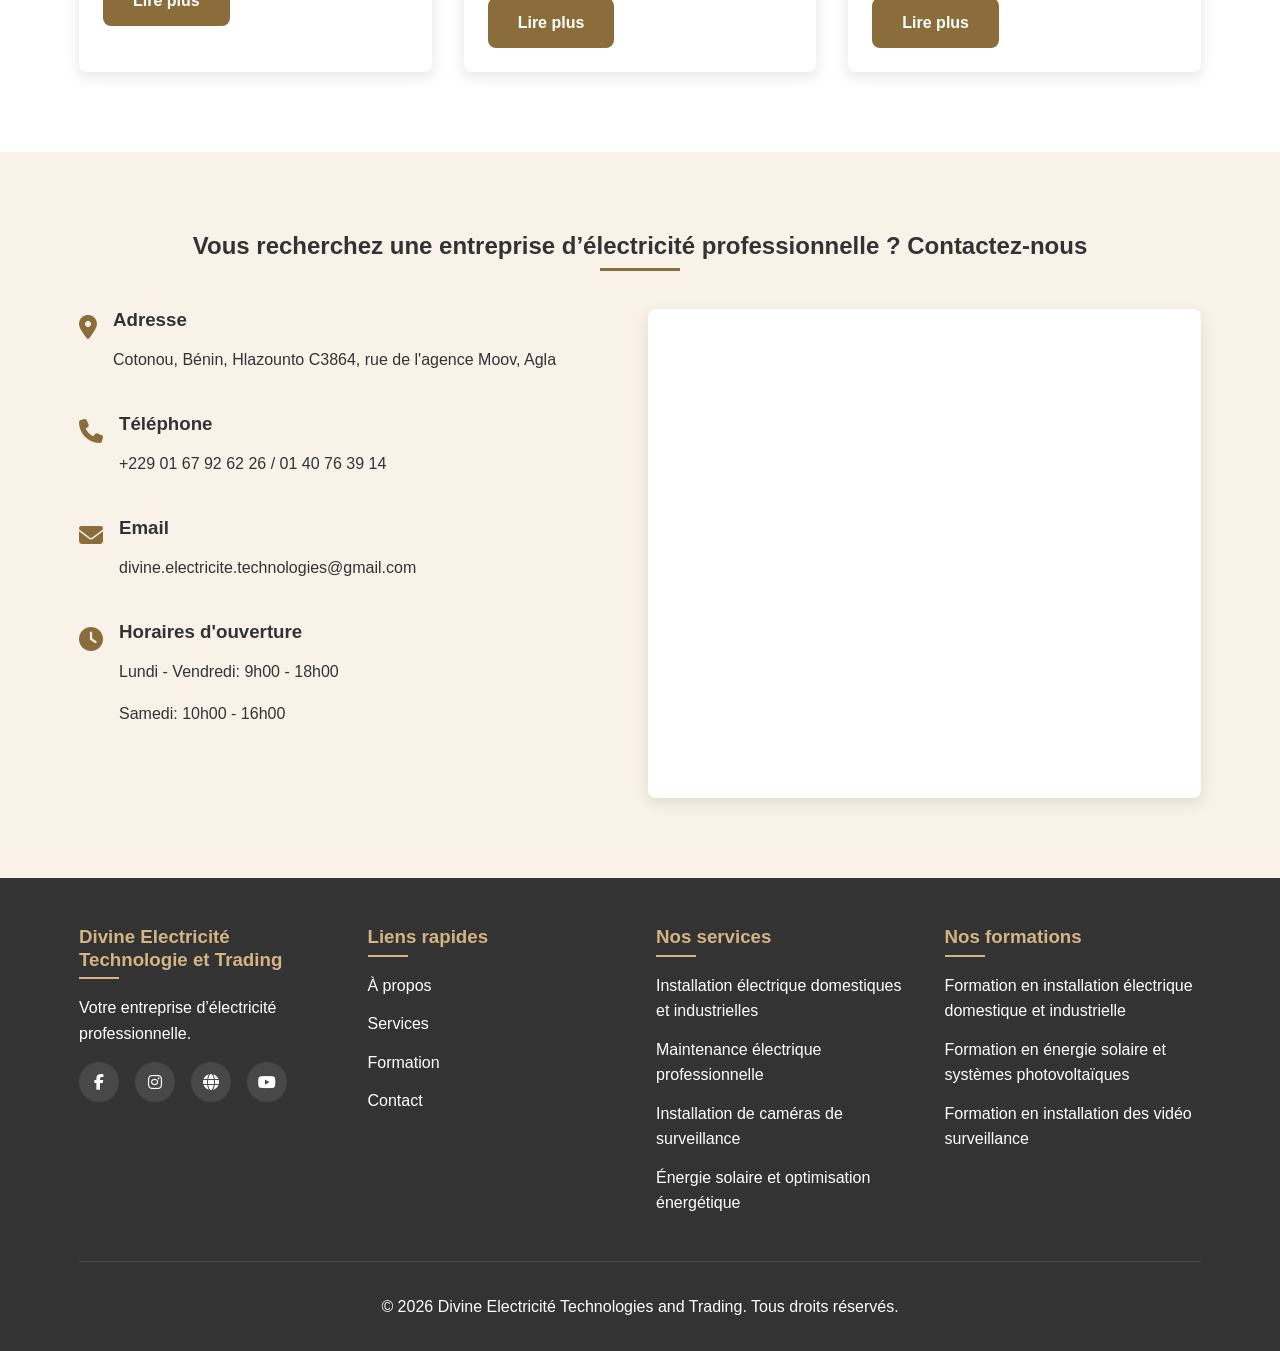
==== commit 2303e944: "Add files via upload" ====
--- a/index.html
+++ b/index.html
@@ -1,401 +1,620 @@
-<!DOCTYPE html>
+<!doctype html>
 <html lang="fr">
-<head>
-    <meta charset="UTF-8">
-    <meta name="viewport" content="width=device-width, initial-scale=1.0">
+  <head>
+    <meta charset="UTF-8" />
+    <meta name="viewport" content="width=device-width, initial-scale=1.0" />
     <title>Divine Electricité Technologies and Trading - DETT</title>
-    <meta name="keywords" content="DETT, Divine Electricite, installation électricque domestique,installation électricque insdustrielles, installation video surveillance, formation électricien, électricien, électricite, sécurité, conseils électrique">
-    <meta name="description" content="Bienvenue chez DETT, nous sommes spécialises dans les installations électriques domestiques, industrielles et la vidéo surveillance">
-    <link rel="stylesheet" href="https://cdnjs.cloudflare.com/ajax/libs/font-awesome/6.4.0/css/all.min.css">
-    <link rel="stylesheet" href="style.css">
-    <meta name="google-site-verification" content="4o_O9bs5OwOEHjHsYU0BP2vyiVYiRhjt7hW5fSxfuYY" />
-    <link rel="shortcut icon" href="images/favicon.ico" type="image/x-icon">
-</head>
-<body>
+    <meta
+      name="keywords"
+      content="DETT, Divine Electricite, installation électricque domestique,installation électricque insdustrielles, installation video surveillance, formation électricien, électricien, électricite, sécurité, conseils électrique"
+    />
+    <meta
+      name="description"
+      content="Vous recherchez une entreprise d’électricité professionnelle fiable pour vos besoins d'installation électrique rapide ? Nous mettons notre expertise au service de vos projets."
+    />
+    <link
+      rel="stylesheet"
+      href="https://cdnjs.cloudflare.com/ajax/libs/font-awesome/6.4.0/css/all.min.css"
+      media="print"
+      onload="this.media = 'all'"
+    />
+    <link rel="stylesheet" href="style.css" />
+    <meta
+      name="google-site-verification"
+      content="4o_O9bs5OwOEHjHsYU0BP2vyiVYiRhjt7hW5fSxfuYY"
+    />
+    <link rel="shortcut icon" href="favicon.ico" type="image/x-icon" />
+  </head>
+  <body>
     <!-- Header -->
     <header>
-        <div class="container" id="container">
-            <nav class="navbar">
-                <a href="#container" class="logo"><img src="images/DETT.jpg" width="50" alt="logo officiel de la société Divine Electricité Technologies and trading" loading="lazy"></a>
-                <ul class="nav-menu">
-                    <li class="nav-item"><a href="#accueil" class="nav-link">Accueil</a></li>
-                    <li class="nav-item"><a href="#a-propos" class="nav-link">À propos</a></li>
-                    <li class="nav-item"><a href="#services" class="nav-link">Services</a></li>
-                    <li class="nav-item"><a href="#formation" class="nav-link">Formation</a></li>
-                    <li class="nav-item"><a href="#blog" class="nav-link">Blog</a></li>
-                    <li class="nav-item"><a href="#contact" class="nav-link">Contact</a></li>
-                </ul>
-                <div class="hamburger">
-                    <i class="fas fa-bars"></i>
-                </div>
-            </nav>
-        </div>
+      <div class="container" id="container">
+        <nav class="navbar">
+          <a href="#container" class="logo"
+            ><img
+              src="DETT.jpg"
+              width="50"
+              alt="logo officiel de la société Divine Electricité Technologies and trading"
+              loading="lazy"
+          /></a>
+          <ul class="nav-menu">
+            <li class="nav-item">
+              <a href="#accueil" class="nav-link">Accueil</a>
+            </li>
+            <li class="nav-item">
+              <a href="#a-propos" class="nav-link">À propos</a>
+            </li>
+            <li class="nav-item">
+              <a href="#services" class="nav-link">Services</a>
+            </li>
+            <li class="nav-item">
+              <a href="#formation" class="nav-link">Formation</a>
+            </li>
+            <li class="nav-item"><a href="#blog" class="nav-link">Blog</a></li>
+            <li class="nav-item">
+              <a href="#contact" class="nav-link">Contact</a>
+            </li>
+          </ul>
+          <div class="hamburger">
+            <i class="fas fa-bars"></i>
+          </div>
+        </nav>
+      </div>
     </header>
 
     <!-- Hero Section -->
     <section id="accueil" class="hero">
-        <div class="container">
-            <div class="hero-content">
-                <h1 class="hero-title">Bienvenue chez Divine Electricité Technologies and Trading</h1>
-                <p class="hero-subtitle">Eclairez votre avenir avec l'énergie renouvelable</p>
-                <a href="#a-propos" class="btn">En savoir plus</a>
-            </div>
-        </div>
+      <div class="container">
+        <div class="hero-content">
+          <h1 class="hero-title">
+            Divine Électricité Technologie et Trading : votre entreprise
+            d’électricité professionnelle
+          </h1>
+          <p class="hero-subtitle">
+            DETT est votre entreprise d’électricité de confiance. Pour tous vos
+            besoins de services électriques professionnels. Notre entreprise met
+            son expertise au service de vos projets résidentiels, commerciaux et
+            industriels.
+          </p>
+          <a href="#services" class="btn">Découvrez nos services</a>
+        </div>
+      </div>
     </section>
 
     <!-- About Section -->
     <section id="a-propos" class="section about">
-        <div class="container">
-            <h2 class="section-title">À propos de nous</h2>
-            <div class="about-content">
-                <div class="about-text">
-                    <!-- <h2>Notre mission</h2> -->
-                    <h3>Qui sommes nous ?</h3>
-                    <strong>Divine Electricité Technologies and Trading (DETT)</strong>
-                    <p>
-DETT est une entreprise électrique et technologique spécialisée dans l'installation, la rénovation, le dépannage et l'automatisme de vos installations électriques, solaires, de groupes électrogènes, de vidéo surveillance, d'antennes satellitaires, de portes et portails intelligents.</p>
-<p>Nous intervenons auprès des particuliers, sociétés, collectivités, industries et copropriétaires. Nous proposons des solutions innovantes telles que la programmation, l'automatisation, le contrôle d'accès et la commande par téléphone de vos installations.</p>
-                    <h3>Notre mission est simple:</h3>
-                    <!-- <p>Nous nous engageons à répondre aux problèmes de chômage, de sous-emploi et d'incompétence des jeunes et des adultes sur le terrain en leur offrant des formations de qualité et des opportunités d'emploi.</p> -->
-                     <p>Nous nous engageons à répondre aux problèmes de chômage, de sous-emploi et d'incompétence des jeunes et des adultes sur le terrain en leur offrant des formations de qualité et des opportunités d'emploi.</p>
-
-                     <details>
-                        <summary>Nos valeurs</summary>
-                        <h3>Nous nous appuyons sur nos valeurs fondamentales :</h3>
-                     <ul>
-                        <li>Rigueur d'exécution</li>
-                        <li>Responsabilité</li>
-                        <li>Respect des normes (NFC 15-100) de qualité, de sécurité et d'environnement</li>
-                        <li>Réactivité</li>
-                        <li>Créativité</li>
-                     </ul>
-                     </details>
-                    <a href="#contact" class="btn">Nous contacter</a>
-                </div>
-                <div class="about-image">
-                    <img src="images/DETT.jpg" alt="À propos de Divine Electricité Technologies and trading" loading="lazy">
-                </div>
-            </div>
-        </div>
+      <div class="container">
+        <h2 class="section-title">
+          Qui est Divine Électricité Technologie et Trading : A Propos de Nous
+        </h2>
+        <div class="about-content">
+          <div class="about-text">
+            <!-- <h2>Notre mission</h2> -->
+            <p>
+              Divine Electricité Technologies et Trading (DETT) est une
+              entreprise électrique et technologique spécialisée dans l'<strong
+                >installation électrique complète</strong
+              >, <strong>Maintenance électrique professionnelle</strong>,
+              <strong>Installation de caméras surveillance</strong>,
+              <strong>Énergie solaire et optimisation énergétique</strong> et
+              bien plus encore
+            </p>
+            <p>
+              Notre entreprise d’électricité professionnelle se distingue par
+              son engagement à fournir des services électriques professionnels
+              de haut niveau
+            </p>
+
+            <p>
+              Nous nous engageons à répondre aux problèmes de chômage, de
+              sous-emploi et d'incompétence des jeunes et des adultes sur le
+              terrain en leur offrant des formations de qualité et des
+              opportunités d'emploi.
+            </p>
+            <p>
+              Notre objectif en tant qu'entreprise d'électricité professionnelle
+              est d’assureé la satisfaction client grâce à un service fiable et
+              sur-mesure, tout en garantissant une installation électrique
+              sécurisée et durable.
+            </p>
+
+            <details>
+              <summary>Nos valeurs</summary>
+              <h3>Nous nous appuyons sur nos valeurs fondamentales :</h3>
+              <ul>
+                <li>Rigueur d'exécution</li>
+                <li>Responsabilité</li>
+                <li>
+                  Respect des normes (NFC 15-100) de qualité, de sécurité et
+                  d'environnement
+                </li>
+                <li>Réactivité</li>
+                <li>Créativité</li>
+              </ul>
+            </details>
+            <a href="#contact" class="btn">Nous contacter</a>
+          </div>
+          <div class="about-image">
+            <img
+              src="DETT.jpg"
+              alt="À propos de Divine Electricité Technologies and trading"
+              loading="lazy"
+            />
+          </div>
+        </div>
+      </div>
     </section>
 
-      <!-- Pourquoi nous choisir section -->
+    <!-- Pourquoi nous choisir section -->
     <section id="pourquoi_nous_choisir" class="section">
-        <div class="container">
-            <h2 class="section-title">Pourquoi nous choisir ?</h2>
-            <div class="services-grid">
-                <div class="service-card">
-                    <div class="service-icon">
-                        <i class="fa-solid fa-trophy"></i>
-                    </div>
-                    <p>Expérience et expertise dans le domaine de l'électricité et de l'énergie renouvelable.</p>
-                </div>
-                <div class="service-card">
-                    <div class="service-icon">
-                        <i class="fa-solid fa-people-group"></i>
-                    </div>
-                    <p>Equipe de professionnels qualifiés et passionnés</p>
-                </div>
-                <div class="service-card">
-                    <div class="service-icon">
-                        <i class="fa-solid fa-handshake"></i>
-                    </div>
-                    <p>Service personnalisé et conseils adaptés à vos besoins</p>
-                </div>
-            </div>
-        </div>
+      <div class="container">
+        <h2 class="section-title">
+          Pourquoi faire confiance à Divine Électricité Technologie et Trading ?
+        </h2>
+        <p>
+          Faire appel à Divine Électricité Technologie et Trading, c’est choisir
+          une entreprise d’électricité professionnelle capable de :
+        </p>
+        <ul>
+          <li>
+            <i class="fas fa-check-circle"></i> Fournir un service électricque
+            complet et sur-mesure
+          </li>
+          <li>
+            <i class="fas fa-check-circle"></i> Respecter les normes de sécurité
+            les plus strictes pour éviter les problèmes de haut tension
+          </li>
+          <li>
+            <i class="fas fa-check-circle"></i> Garantir une installation
+            durable et performante
+          </li>
+          <li>
+            <i class="fas fa-check-circle"></i> Offrir des devis clairs et
+            transparents pour chaque projet
+          </li>
+          <li>
+            <i class="fas fa-check-circle"></i> Intervenir rapidement en cas de
+            dépannage ou maintenance
+          </li>
+        </ul>
+        <p>
+          Nos clients choisissent Divine Électricité Technologie et Trading pour
+          la fiabilité, la qualité et la sécurité que nous apportons à chaque
+          installation. Qu’il s’agisse d’une installation électrique, d’une mise
+          aux normes électriques ou de l’installation de panneaux solaires,
+          chaque projet est exécuté avec professionnalisme et précision.
+        </p>
+      </div>
     </section>
 
     <!-- Services Section -->
     <section id="services" class="section">
-        <div class="container">
-            <h2 class="section-title">Nos Services</h2>
-            <div class="services-grid">
-                <div class="service-card">
-                    <div class="service-icon">
-                        <i class="fa-solid fa-bolt"></i>
-                    </div>
-                    <h3>Installation électrique domestiques et industrielles </h3>
-                    <p>Conception et mise en place complète de systèmes électriques pour maisons, immeubles et locaux professionnels, selon les normes en vigueur.</p>
-                </div>
-                <div class="service-card">
-                    <div class="service-icon">
-                        <i class="fa-solid fa-video"></i>
-                    </div>
-                    <h3>Installation de vidéo surveillance</h3>
-                    <p>Notre système de vidéo surveillance à la pointe de la technologie vous offre une tranquillité d'esprit. </p>
-                </div>
-                <div class="service-card">
-                    <div class="service-icon">
-                        <i class="fas fa-solar-panel"></i>
-                    </div>
-                    <h3>Énergie solaire et optimisation énergétique</h3>
-                    <p>Solutions solaires, audits et équipements modernes pour réduire votre consommation et favoriser une énergie propre.</p>
-                </div>
-            </div>
-        </div>
+      <div class="container">
+        <h2 class="section-title">
+          Nos services d’électricité professionnelle
+        </h2>
+        <div class="services-grid">
+          <div class="service-card">
+            <div class="service-icon">
+              <i class="fa-solid fa-bolt"></i>
+            </div>
+            <h3>Installation électrique domestiques et industrielles</h3>
+            <p>
+              Nous proposons des services d’installation électrique complète,
+              adaptés à tous types de bâtiments. Que ce soit pour une nouvelle
+              construction ou une rénovation, nous planifions chaque détail pour
+              assurer la sécurité et la performance. Nos installations intègrent
+              des systèmes modernes de câblage, des tableaux électriques
+              conformes aux normes et des dispositifs de protection adaptés à
+              vos besoins.
+            </p>
+          </div>
+          <div class="service-card">
+            <div class="service-icon">
+              <i class="fa-solid fa-wrench"></i>
+            </div>
+            <h3>Maintenance électrique professionnelle</h3>
+            <p>
+              La maintenance électrique est essentielle pour prolonger la durée
+              de vie de vos installations et prévenir tout risque d’incident.
+              Divine Électricité Technologie et Trading propose des contrats de
+              maintenance réguliers pour les entreprises et les particuliers,
+              incluant contrôle des tableaux électriques, vérification des
+              câblages et intervention rapide en cas de panne.
+            </p>
+          </div>
+          <div class="service-card">
+            <div class="service-icon">
+              <i class="fa-solid fa-video"></i>
+            </div>
+            <h3>Installation de caméras de surveillance</h3>
+            <p>
+              Notre système de caméras de surveillance à la pointe de la
+              technologie vous offre une tranquillité d'esprit.
+            </p>
+            <p>
+              Elle vous permet de sécuriser votre domicile ou votre entreprise
+              avec des solutions adaptées à vos besoins.
+            </p>
+          </div>
+          <div class="service-card">
+            <div class="service-icon">
+              <i class="fas fa-solar-panel"></i>
+            </div>
+            <h3>Énergie solaire et optimisation énergétique</h3>
+            <p>
+              Solutions solaires, installation de panneaux solaires. Audits et
+              équipements modernes pour réduire votre consommation et favoriser
+              une énergie propre.
+            </p>
+          </div>
+        </div>
+      </div>
     </section>
 
     <!-- Training Section -->
     <section id="formation" class="section training">
-        <div class="container">
-            <h2 class="section-title">Nos Formations</h2>
-            <div class="training-grid">
-                <div class="training-card">
-                    <div class="training-image">
-                        <img src="images/installation_electricque_domestique.jpg" alt="Formation en installation électrique domestique et industrielle" loading="lazy">
-                    </div>
-                    <div class="training-content">
-                        <h3>Formation en installation électrique domestique et industrielle</h3>
-                        <p>Apprenez à concevoir, installer et entretenir des réseaux électriques conformes aux normes, pour des bâtiments résidentiels et professionnels.</p>
-                        <!-- <a href="#" class="btn">S'inscrire</a> -->
-                        <a href="https://wa.me/2290167926226" class="btn">S'inscrire</a>
-                    </div>
-                </div>
-                <div class="training-card">
-                    <div class="training-image">
-                        <img src="images/energie_solaire.jpg" alt="Formation en énergie solaire et systèmes photovoltaïques" loading="lazy">
-                    </div>
-                    <div class="training-content">
-                        <h3>Formation en énergie solaire et systèmes photovoltaïques</h3>
-                        <p>Maîtrisez les techniques modernes de l’énergie solaire afin de concevoir et d’installer des systèmes photovoltaïques performants et durables.</p>
-                        <!-- <a href="#" class="btn">S'inscrire</a> -->
-                        <a href="https://wa.me/2290167926226" class="btn">S'inscrire</a>
-                    </div>
-                </div>
-                <div class="training-card">
-                    <div class="training-image">
-                        <img src="images/installation_video_surveillance.jpg" alt="Formation en installation de video surveillance" loading="lazy">
-                    </div>
-                    <div class="training-content">
-                        <h3>Formation en installation des vidéo surveillance</h3>
-                        <p>Devenez un professionnel capable d'installer des vidéo surveillance afin de renforcer la sécurite de vos clients</p>
-                        <!-- <a href="#" class="btn">S'inscrire</a> -->
-                        <a href="https://wa.me/2290167926226" class="btn">S'inscrire</a>
-                    </div>
-                </div>
-            </div>
-        </div>
+      <div class="container">
+        <h2 class="section-title">
+          Les formations que Divine Électricité Technologie et Trading offre
+        </h2>
+        <div class="training-grid">
+          <div class="training-card">
+            <div class="training-image">
+              <img
+                src="installation_electricque_domestique.jpg"
+                alt="Formation en installation électrique domestique et industrielle"
+                loading="lazy"
+              />
+            </div>
+            <div class="training-content">
+              <h3>Formation en installation électrique complète</h3>
+              <p>
+                Apprenez à concevoir, installer et entretenir des réseaux
+                électriques conformes aux normes, pour des bâtiments
+                résidentiels et professionnels.
+              </p>
+              <a href="https://wa.me/2290167926226" class="btn">S'inscrire</a>
+            </div>
+          </div>
+          <div class="training-card">
+            <div class="training-image">
+              <img
+                src="energie_solaire.jpg"
+                alt="Formation en énergie solaire et systèmes photovoltaïques"
+                loading="lazy"
+              />
+            </div>
+            <div class="training-content">
+              <h3>Formation en énergie solaire et systèmes photovoltaïques</h3>
+              <p>
+                Maîtrisez les techniques modernes de l’énergie solaire afin de
+                concevoir et d’installer des systèmes photovoltaïques
+                performants et durables.
+              </p>
+              <a href="https://wa.me/2290167926226" class="btn">S'inscrire</a>
+            </div>
+          </div>
+          <div class="training-card">
+            <div class="training-image">
+              <img
+                src="installation_video_surveillance.jpg"
+                alt="Formation en installation de video surveillance"
+                loading="lazy"
+              />
+            </div>
+            <div class="training-content">
+              <h3>Installation de caméras de surveillance</h3>
+              <p>
+                Devenez un professionnel capable d'installer des caméras de
+                surveillance afin de renforcer la sécurite de vos clients
+              </p>
+              <a href="https://wa.me/2290167926226" class="btn">S'inscrire</a>
+            </div>
+          </div>
+        </div>
+      </div>
     </section>
 
     <!-- Blog Section -->
     <section id="blog" class="section">
-        <div class="container">
-            <h2 class="section-title">Notre Blog</h2>
-            <div class="blog-grid">
-                <div class="blog-card">
-                    <div class="blog-image">
-                        <img src="images/importance de respecter.jpg" alt="Article de blog" loading="lazy">
-                    </div>
-                    <div class="blog-content">
-                        <div class="blog-meta">
-                            <span><i class="far fa-calendar"></i> 15 Juin 2025</span>
-                            <!-- <span><i class="far fa-comment"></i> 12 Commentaires</span> -->
-                        </div>
-                        <h3>L'importance de respecter les normes en électricité</h3>
-                        <p>Respecter les normes en électricité lors de l'installation des équipement est essentiel pour plusieurs raisons...</p>
-                        <a href="https://www.facebook.com/61551800798193/posts/pfbid02VsRN2a8TDmPU8d3T62Ra6GfC7RPiztD2VssGNDPgHPrxEnZEvJTKKpPYBxNeMdU4l/?app=fbl" class="btn">Lire plus</a>
-                    </div>
-                </div>
-                <div class="blog-card">
-                    <div class="blog-image">
-                        <img src="images/secret_electrique.jpg" alt="Article de blog" loading="lazy">
-                    </div>
-                    <div class="blog-content">
-                        <div class="blog-meta">
-                            <span><i class="far fa-calendar"></i> 8 Juillet 2025</span>
-                            <!-- <span><i class="far fa-comment"></i> 8 Commentaires</span> -->
-                        </div>
-                        <h3>Les secrets de l'électricité que tout électricien doit absolument savoir</h3><br>
-                        <p>1 Le courant suit toujours le chemin le plus facile...</p>
-                        <a href="https://www.facebook.com/61551800798193/posts/pfbid02xC4vpRvs4XezYQtK3vsh6MAcYmiHG4FLypnssFhU823VJfDNUwPNQroVgRXfmFmQl/?app=fbl" class="btn">Lire plus</a>
-                    </div>
-                </div>
-                <div class="blog-card">
-                    <div class="blog-image">
-                        <img src="images/installation_securise.jpg" alt="Article de blog" loading="lazy">
-                    </div>
-                    <div class="blog-content">
-                        <div class="blog-meta">
-                            <span><i class="far fa-calendar"></i> 20 septembre 2025</span>
-                            <!-- <span><i class="far fa-comment"></i> 15 Commentaires</span> -->
-                        </div>
-                        <h3>5 Conseils pour une Installation Électrique Sécurisée dans votre Maison</h3>
-                        <p>1. "Assurez-vous de suivre les normes électriques en vigueur pour éviter les risques d'incendie et d'électrocution...</p>
-                        <a href="https://www.facebook.com/61551800798193/posts/pfbid02XoM82PhpKHPV3gxCoMzdyJUWPMQPJcxLhYWuBUCe6nrTaGS9xCZhrX9Hz7VKyPml/?app=fbl" class="btn">Lire plus</a>
-                    </div>
-                </div>
-            </div>
-        </div>
+      <div class="container">
+        <h2 class="section-title">Articles et Ressources électrique</h2>
+        <div class="blog-grid">
+          <div class="blog-card">
+            <div class="blog-image">
+              <img
+                src="importance de respecter.jpg"
+                alt="Article de blog"
+                loading="lazy"
+              />
+            </div>
+            <div class="blog-content">
+              <div class="blog-meta">
+                <span><i class="far fa-calendar"></i> 15 Juin 2025</span>
+              </div>
+              <h3>L'importance de respecter les normes en électricité</h3>
+              <p>
+                Respecter les normes en électricité lors de l'installation des
+                équipement est essentiel pour plusieurs raisons...
+              </p>
+              <a
+                href="https://www.facebook.com/61551800798193/posts/pfbid02VsRN2a8TDmPU8d3T62Ra6GfC7RPiztD2VssGNDPgHPrxEnZEvJTKKpPYBxNeMdU4l/?app=fbl"
+                class="btn"
+                >Lire plus</a
+              >
+            </div>
+          </div>
+          <div class="blog-card">
+            <div class="blog-image">
+              <img
+                src="secret_electrique.jpg"
+                alt="Article de blog"
+                loading="lazy"
+              />
+            </div>
+            <div class="blog-content">
+              <div class="blog-meta">
+                <span><i class="far fa-calendar"></i> 8 Juillet 2025</span>
+              </div>
+              <h3>
+                Les secrets de l'électricité que tout électricien doit
+                absolument savoir
+              </h3>
+              <br />
+              <p>1 Le courant suit toujours le chemin le plus facile...</p>
+              <a
+                href="https://www.facebook.com/61551800798193/posts/pfbid02xC4vpRvs4XezYQtK3vsh6MAcYmiHG4FLypnssFhU823VJfDNUwPNQroVgRXfmFmQl/?app=fbl"
+                class="btn"
+                >Lire plus</a
+              >
+            </div>
+          </div>
+          <div class="blog-card">
+            <div class="blog-image">
+              <img
+                src="installation_securise.jpg"
+                alt="Article de blog"
+                loading="lazy"
+              />
+            </div>
+            <div class="blog-content">
+              <div class="blog-meta">
+                <span><i class="far fa-calendar"></i> 20 septembre 2025</span>
+              </div>
+              <h3>
+                5 Conseils pour une Installation Électrique Sécurisée dans votre
+                Maison
+              </h3>
+              <p>
+                1. "Assurez-vous de suivre les normes électriques en vigueur
+                pour éviter les risques d'incendie et d'électrocution...
+              </p>
+              <a
+                href="https://www.facebook.com/61551800798193/posts/pfbid02XoM82PhpKHPV3gxCoMzdyJUWPMQPJcxLhYWuBUCe6nrTaGS9xCZhrX9Hz7VKyPml/?app=fbl"
+                class="btn"
+                >Lire plus</a
+              >
+            </div>
+          </div>
+        </div>
+      </div>
     </section>
 
     <!-- Contact Section -->
     <section id="contact" class="section contact">
-        <div class="container">
-            <h2 class="section-title">Contactez-nous</h2>
-            <div class="contact-content">
-                <div class="contact-info">
-                    <div class="contact-item">
-                        <div class="contact-icon">
-                            <i class="fas fa-map-marker-alt"></i>
-                        </div>
-                        <div>
-                            <h3>Adresse</h3>
-                            <p>Cotonou, Bénin, Hlazounto C3864, rue de l'agence Moov, Agla</p> 
-                        </div>
-                    </div>
-                    <div class="contact-item">
-                        <div class="contact-icon">
-                            <i class="fas fa-phone"></i>
-                        </div>
-                        <div>
-                            <h3>Téléphone</h3>
-                            <p> +229 01 67 92 62 26 / 01 40 76 39 14</p>
-                        </div>
-                    </div>
-                    <div class="contact-item">
-                        <div class="contact-icon">
-                            <i class="fas fa-envelope"></i>
-                        </div>
-                        <div>
-                            <h3>Email</h3>
-                            <p>divine.electricite.technologies@gmail.com</p>
-                        </div>
-                    </div>
-                    <div class="contact-item">
-                        <div class="contact-icon">
-                            <i class="fas fa-clock"></i>
-                        </div>
-                        <div>
-                            <h3>Horaires d'ouverture</h3>
-                            <p>Lundi - Vendredi: 9h00 - 18h00</p>
-                            <p>Samedi: 10h00 - 16h00</p>
-                        </div>
-                    </div>
-                </div>
-                <div class="contact-map">
-                    <iframe src="https://www.google.com/maps/embed?pb=!1m18!1m12!1m3!1d3965.1918259387803!2d2.3583119999999997!3d6.369216399999999!2m3!1f0!2f0!3f0!3m2!1i1024!2i768!4f13.1!3m3!1m2!1s0x10235750c62cf7af%3A0xbab029b834384e7c!2sDivine%20%C3%89lectricit%C3%A9%20et%20Technologies!5e0!3m2!1sfr!2sbj!4v1762875464003!5m2!1sfr!2sbj" width="600" height="450" style="border:0;" allowfullscreen="" loading="lazy" referrerpolicy="no-referrer-when-downgrade"></iframe>
-                    <!-- <form id="contactForm">
-                        <div class="form-group">
-                            <input type="text" class="form-control" placeholder="Votre nom" required>
-                        </div>
-                        <div class="form-group">
-                            <input type="email" class="form-control" placeholder="Votre email" required>
-                        </div>
-                        <div class="form-group">
-                            <input type="text" class="form-control" placeholder="Sujet" required>
-                        </div>
-                        <div class="form-group">
-                            <textarea class="form-control" placeholder="Votre message" required></textarea>
-                        </div>
-                        <button type="submit" class="btn">Envoyer le message</button>
-                    </form> -->
-                </div>
-            </div>
-        </div>
+      <div class="container">
+        <h2 class="section-title">
+          Vous recherchez une entreprise d’électricité professionnelle ?
+          Contactez-nous
+        </h2>
+        <div class="contact-content">
+          <div class="contact-info">
+            <div class="contact-item">
+              <div class="contact-icon">
+                <i class="fas fa-map-marker-alt"></i>
+              </div>
+              <div>
+                <h3>Adresse</h3>
+                <p>
+                  Cotonou, Bénin, Hlazounto C3864, rue de l'agence Moov, Agla
+                </p>
+              </div>
+            </div>
+            <div class="contact-item">
+              <div class="contact-icon">
+                <i class="fas fa-phone"></i>
+              </div>
+              <div>
+                <h3>Téléphone</h3>
+                <p>+229 01 67 92 62 26 / 01 40 76 39 14</p>
+              </div>
+            </div>
+            <div class="contact-item">
+              <div class="contact-icon">
+                <i class="fas fa-envelope"></i>
+              </div>
+              <div>
+                <h3>Email</h3>
+                <p>divine.electricite.technologies@gmail.com</p>
+              </div>
+            </div>
+            <div class="contact-item">
+              <div class="contact-icon">
+                <i class="fas fa-clock"></i>
+              </div>
+              <div>
+                <h3>Horaires d'ouverture</h3>
+                <p>Lundi - Vendredi: 9h00 - 18h00</p>
+                <p>Samedi: 10h00 - 16h00</p>
+              </div>
+            </div>
+          </div>
+          <div class="contact-map">
+            <iframe
+              src="https://www.google.com/maps/embed?pb=!1m18!1m12!1m3!1d3965.1918259387803!2d2.3583119999999997!3d6.369216399999999!2m3!1f0!2f0!3f0!3m2!1i1024!2i768!4f13.1!3m3!1m2!1s0x10235750c62cf7af%3A0xbab029b834384e7c!2sDivine%20%C3%89lectricit%C3%A9%20et%20Technologies!5e0!3m2!1sfr!2sbj!4v1762875464003!5m2!1sfr!2sbj"
+              width="600"
+              height="450"
+              style="border: 0"
+              allowfullscreen=""
+              loading="lazy"
+              referrerpolicy="no-referrer-when-downgrade"
+            ></iframe>
+          </div>
+        </div>
+      </div>
     </section>
 
     <!-- Footer -->
     <footer>
-        <div class="container">
-            <div class="footer-content">
-                <div class="footer-column">
-                    <h3>Divine Electricité</h3>
-                    <p>Avec Divine Electricité Technologies and Trading, eclairez votre avenir avec l'énergie renouvelable.</p>
-                    <!-- <p>Ensemble, construisons un avenir plus sûr et plus durable grâce à une énergie responsable.</p> -->
-                    <div class="social-links">
-                        <a href="https://www.facebook.com/profile.php?id=61551800798193" class="social-link"><i class="fab fa-facebook-f"></i></a>
-                        <a href="https://www.instagram.com/romaindako/?utm_source=qr&r=nametag/" class="social-link"><i class="fab fa-instagram"></i></a>
-                        <a href="https://www.goafricaonline.com/bj/1181622-divine-electricite-and-technologies" class="social-link"><i class="fa-solid fa-globe"></i></a>
-                        <a href="http://www.youtube.com/@divine.electricite.technologie" class="social-link"><i class="fab fa-youtube"></i></a>
-                    </div>
-                </div>
-                <div class="footer-column">
-                    <h3>Liens rapides</h3>
-                    <ul class="footer-links">
-                        <li><a href="#accueil">Accueil</a></li>
-                        <li><a href="#a-propos">À propos</a></li>
-                        <li><a href="#services">Services</a></li>
-                        <li><a href="#formation">Formation</a></li>
-                        <li><a href="#blog">Blog</a></li>
-                        <li><a href="#contact">Contact</a></li>
-                    </ul>
-                </div>
-                <div class="footer-column">
-                    <h3>Nos services</h3>
-                    <ul class="footer-links">
-                        <li><a href="#services">Installation électrique domestiques et industrielles</a></li>
-                        <li><a href="#services">Installation de vidéo surveillance</a></li>
-                        <li><a href="#services">Énergie solaire et optimisation énergétique</a></li>
-                    </ul>
-                </div>
-                <div class="footer-column">
-                    <h3>Nos formations</h3>
-                     <ul class="footer-links">
-                        <li><a href="#formation">Formation en installation électrique domestique et industrielle</a></li>
-                        <li><a href="#formation">Formation en énergie solaire et systèmes photovoltaïques</a></li>
-                        <li><a href="#formation">Formation en installation des vidéo surveillance</a></li>
-                    </ul>
-                </div>
-            </div>
-            <div class="footer-bottom">
-                <p>&copy; <span id="currentYear"></span> Divine Electricité Technologies and Trading. Tous droits réservés.</p>
-            </div>
-        </div>
+      <div class="container">
+        <div class="footer-content">
+          <div class="footer-column">
+            <h3>Divine Electricité Technologie et Trading</h3>
+            <p>Votre entreprise d’électricité professionnelle.</p>
+            
+            <div class="social-links">
+              <a
+                href="https://www.facebook.com/profile.php?id=61551800798193"
+                class="social-link"
+                ><i class="fab fa-facebook-f"></i
+              ></a>
+              <a
+                href="https://www.instagram.com/romaindako/?utm_source=qr&r=nametag/"
+                class="social-link"
+                ><i class="fab fa-instagram"></i
+              ></a>
+              <a
+                href="https://www.goafricaonline.com/bj/1181622-divine-electricite-and-technologies"
+                class="social-link"
+                ><i class="fa-solid fa-globe"></i
+              ></a>
+              <a
+                href="http://www.youtube.com/@divine.electricite.technologie"
+                class="social-link"
+                ><i class="fab fa-youtube"></i
+              ></a>
+            </div>
+          </div>
+          <div class="footer-column">
+            <h3>Liens rapides</h3>
+            <ul class="footer-links">
+              <li><a href="#a-propos">À propos</a></li>
+              <li><a href="#services">Services</a></li>
+              <li><a href="#formation">Formation</a></li>
+              <li><a href="#contact">Contact</a></li>
+            </ul>
+          </div>
+          <div class="footer-column">
+            <h3>Nos services</h3>
+            <ul class="footer-links">
+              <li>
+                <a href="#services"
+                  >Installation électrique domestiques et industrielles</a
+                >
+              </li>
+              <li>
+                <a href="#services">Maintenance électrique professionnelle</a>
+              </li>
+              <li>
+                <a href="#services">Installation de caméras de surveillance</a>
+              </li>
+              <li>
+                <a href="#services"
+                  >Énergie solaire et optimisation énergétique</a
+                >
+              </li>
+            </ul>
+          </div>
+          <div class="footer-column">
+            <h3>Nos formations</h3>
+            <ul class="footer-links">
+              <li>
+                <a href="#formation"
+                  >Formation en installation électrique domestique et
+                  industrielle</a
+                >
+              </li>
+              <li>
+                <a href="#formation"
+                  >Formation en énergie solaire et systèmes photovoltaïques</a
+                >
+              </li>
+              <li>
+                <a href="#formation"
+                  >Formation en installation des vidéo surveillance</a
+                >
+              </li>
+            </ul>
+          </div>
+        </div>
+        <div class="footer-bottom">
+          <p>
+            &copy; <span id="currentYear"></span> Divine Electricité
+            Technologies and Trading. Tous droits réservés.
+          </p>
+        </div>
+      </div>
     </footer>
     <script>
-        // Menu mobile
-        const hamburger = document.querySelector('.hamburger');
-        const navMenu = document.querySelector('.nav-menu');
-
-        hamburger.addEventListener('click', () => {
-            hamburger.classList.toggle('active');
-            navMenu.classList.toggle('active');
+      // Menu mobile
+      const hamburger = document.querySelector(".hamburger");
+      const navMenu = document.querySelector(".nav-menu");
+
+      hamburger.addEventListener("click", () => {
+        hamburger.classList.toggle("active");
+        navMenu.classList.toggle("active");
+      });
+
+      // Fermer le menu mobile en cliquant sur un lien
+      document.querySelectorAll(".nav-link").forEach((n) =>
+        n.addEventListener("click", () => {
+          hamburger.classList.remove("active");
+          navMenu.classList.remove("active");
+        }),
+      );
+
+      // Changement de style du header au scroll
+      window.addEventListener("scroll", () => {
+        const header = document.querySelector("header");
+        header.classList.toggle("scrolled", window.scrollY > 50);
+      });
+
+      // Mettre à jour l'année dans le footer
+      document.getElementById("currentYear").textContent =
+        new Date().getFullYear();
+
+      // Animation au défilement
+      const observerOptions = {
+        threshold: 0.1,
+        rootMargin: "0px 0px -50px 0px",
+      };
+
+      const observer = new IntersectionObserver((entries) => {
+        entries.forEach((entry) => {
+          if (entry.isIntersecting) {
+            entry.target.classList.add("animate");
+          }
         });
-
-        // Fermer le menu mobile en cliquant sur un lien
-        document.querySelectorAll('.nav-link').forEach(n => n.addEventListener('click', () => {
-            hamburger.classList.remove('active');
-            navMenu.classList.remove('active');
-        }));
-
-        // Changement de style du header au scroll
-        window.addEventListener('scroll', () => {
-            const header = document.querySelector('header');
-            header.classList.toggle('scrolled', window.scrollY > 50);
+      }, observerOptions);
+
+      // Observer les éléments à animer
+      document
+        .querySelectorAll(".service-card, .training-card, .blog-card")
+        .forEach((el) => {
+          observer.observe(el);
         });
 
-        // Mettre à jour l'année dans le footer
-        document.getElementById('currentYear').textContent = new Date().getFullYear();
-
-        // Animation au défilement
-        const observerOptions = {
-            threshold: 0.1,
-            rootMargin: '0px 0px -50px 0px'
-        };
-
-        const observer = new IntersectionObserver((entries) => {
-            entries.forEach(entry => {
-                if (entry.isIntersecting) {
-                    entry.target.classList.add('animate');
-                }
-            });
-        }, observerOptions);
-
-        // Observer les éléments à animer
-        document.querySelectorAll('.service-card, .training-card, .blog-card').forEach(el => {
-            observer.observe(el);
-        });
-
-        // Validation du formulaire de contact
-        document.getElementById('contactForm').addEventListener('submit', function(e) {
-            e.preventDefault();
-            alert('Merci pour votre message! Nous vous répondrons dans les plus brefs délais.');
-            this.reset();
+      // Validation du formulaire de contact
+      document
+        .getElementById("contactForm")
+        .addEventListener("submit", function (e) {
+          e.preventDefault();
+          alert(
+            "Merci pour votre message! Nous vous répondrons dans les plus brefs délais.",
+          );
+          this.reset();
         });
     </script>
-</body>
-</html>
-<!-- localisation: <iframe src="https://www.google.com/maps/embed?pb=!1m18!1m12!1m3!1d3965.1918259387803!2d2.3583119999999997!3d6.369216399999999!2m3!1f0!2f0!3f0!3m2!1i1024!2i768!4f13.1!3m3!1m2!1s0x10235750c62cf7af%3A0xbab029b834384e7c!2sDivine%20%C3%89lectricit%C3%A9%20et%20Technologies!5e0!3m2!1sfr!2sbj!4v1762875464003!5m2!1sfr!2sbj" width="600" height="450" style="border:0;" allowfullscreen="" loading="lazy" referrerpolicy="no-referrer-when-downgrade"></iframe>
-url video youtub: https://youtu.be/b3ZdwmPPT7g
-autre video: https://youtu.be/Zn0yctwEkQ4 -->+  </body>
+</html>
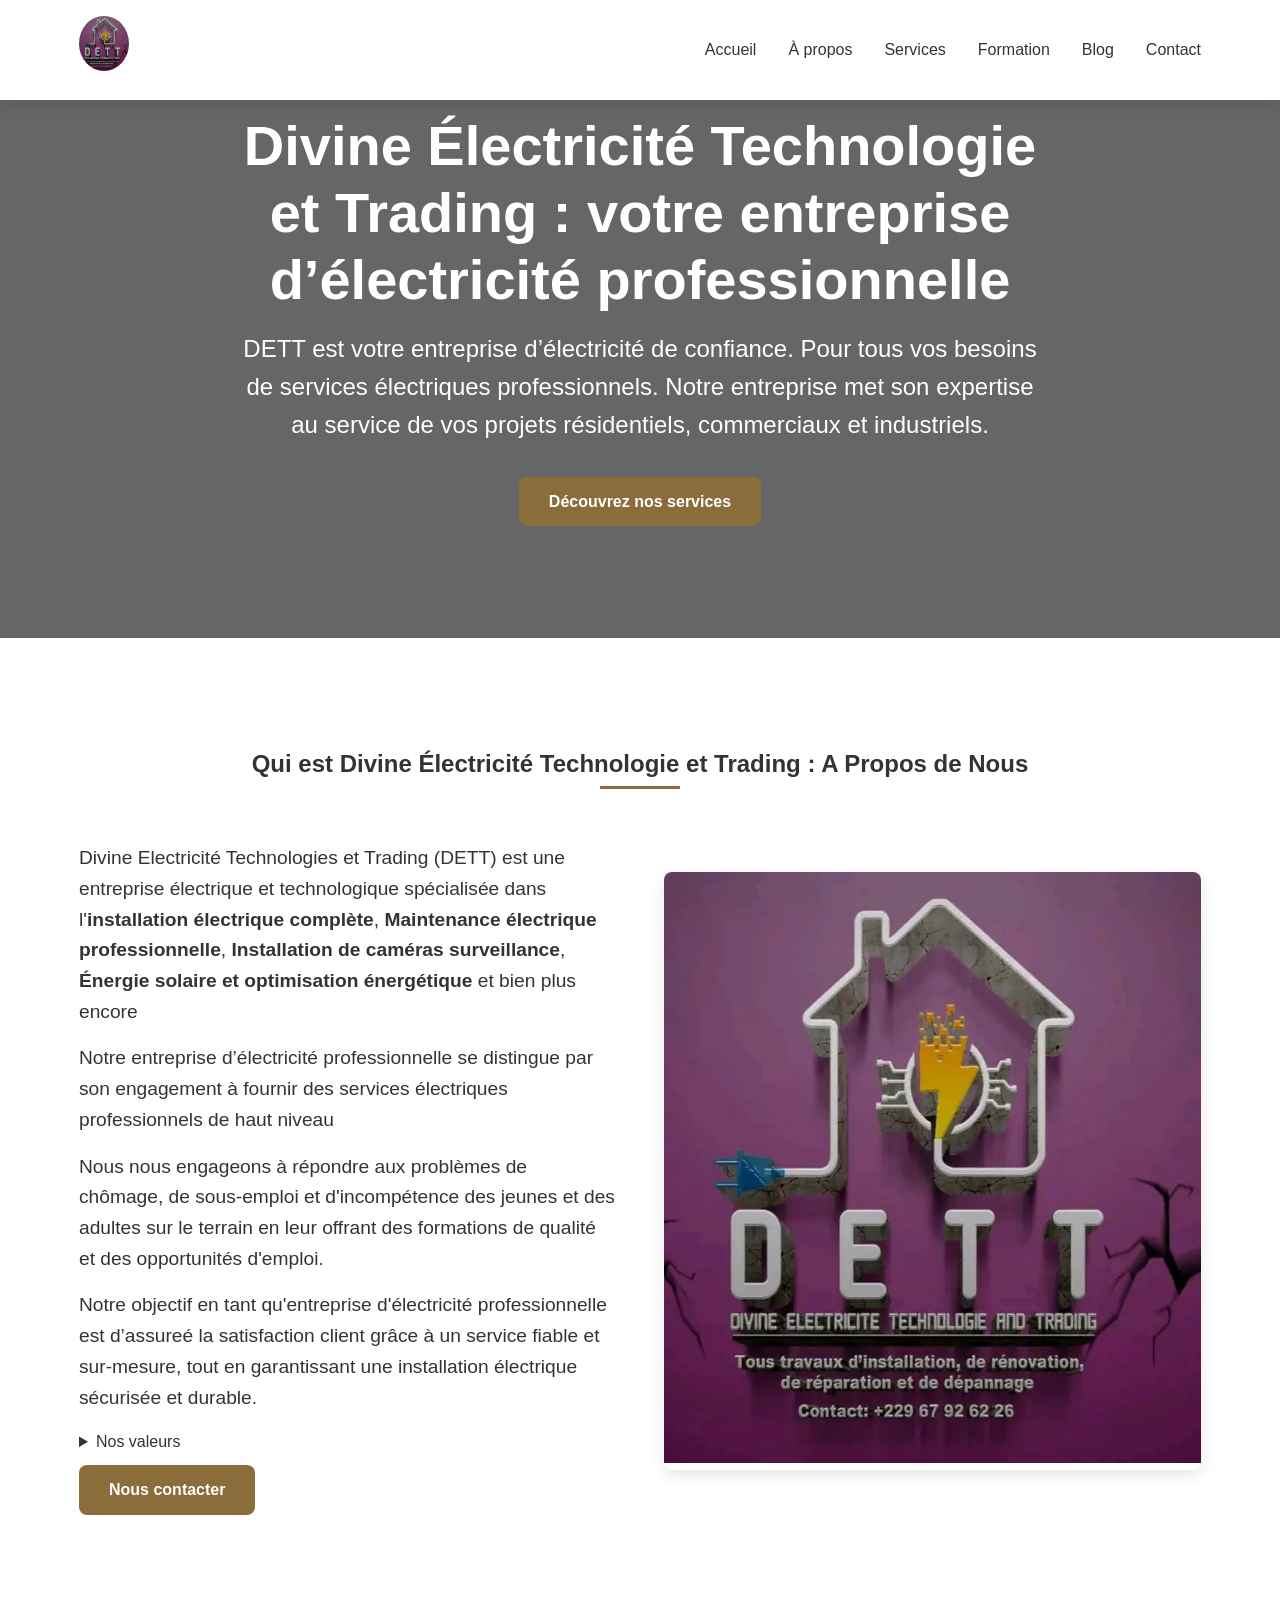
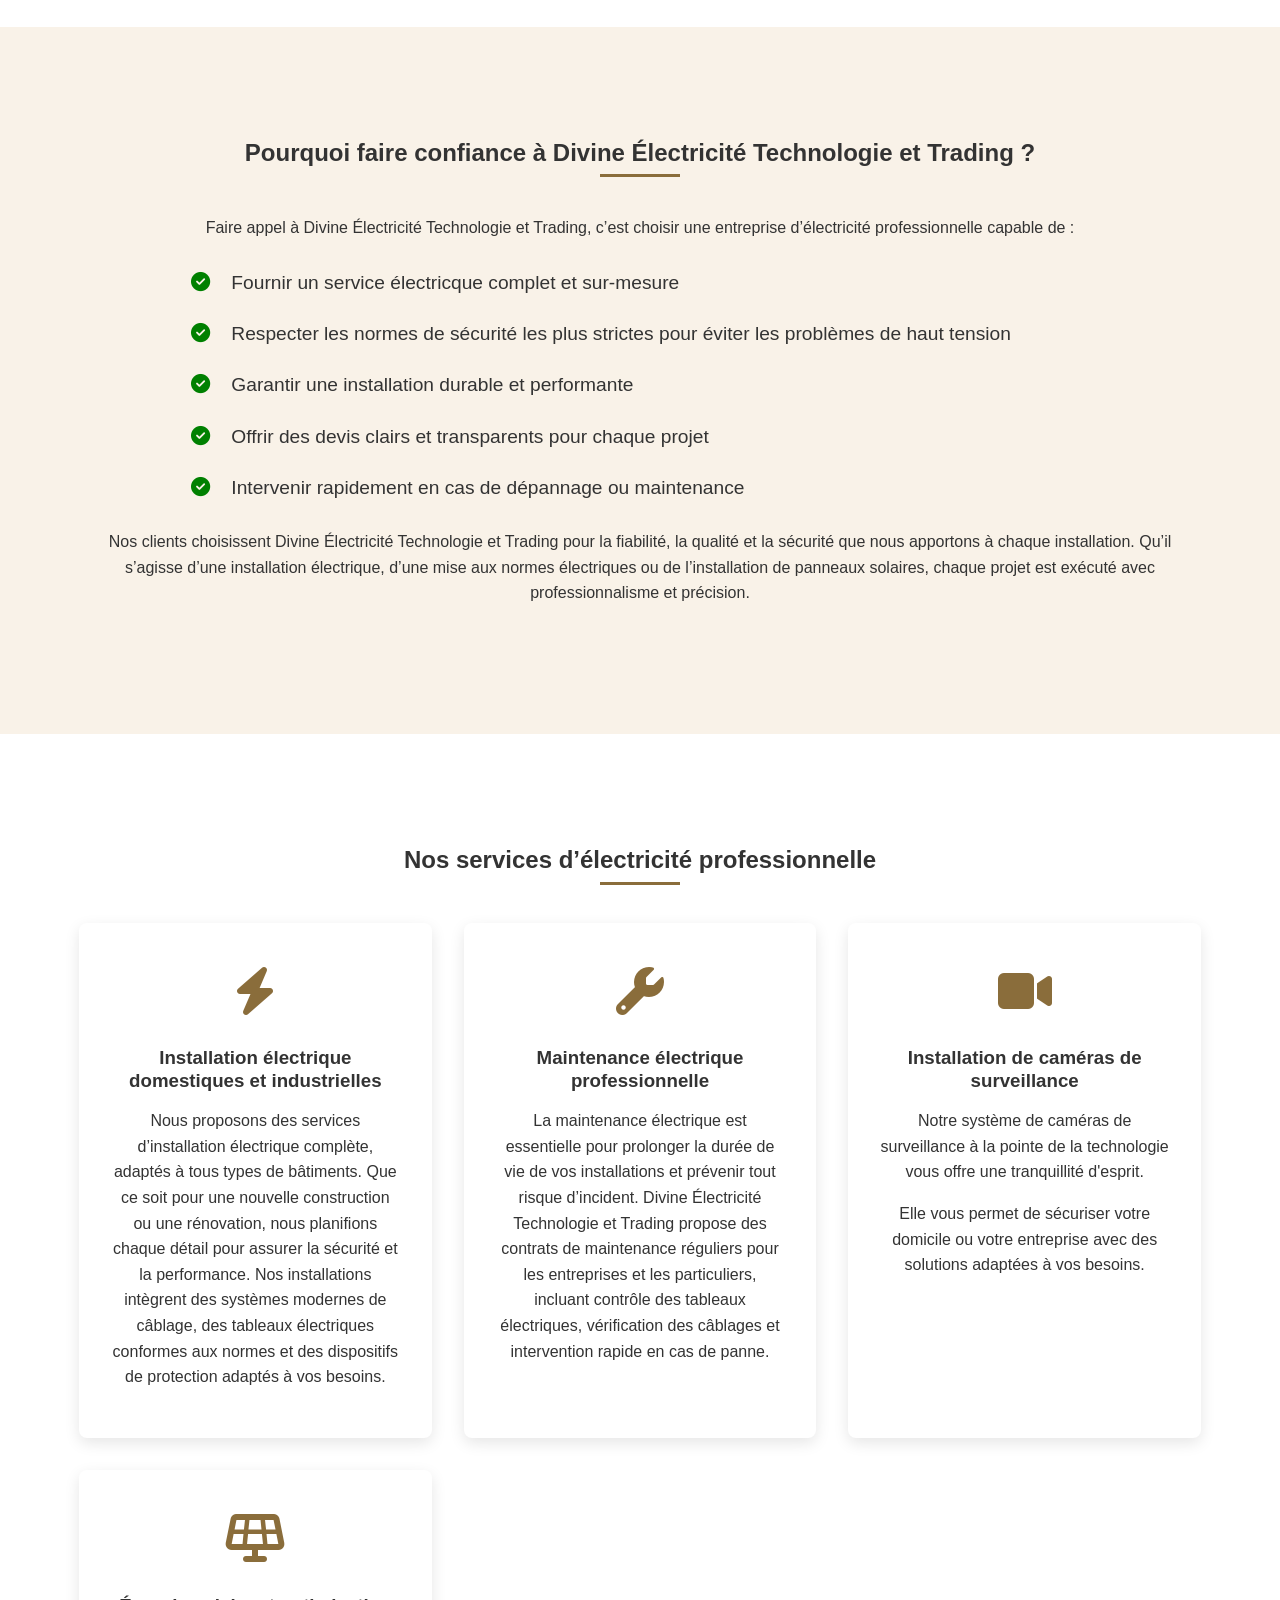
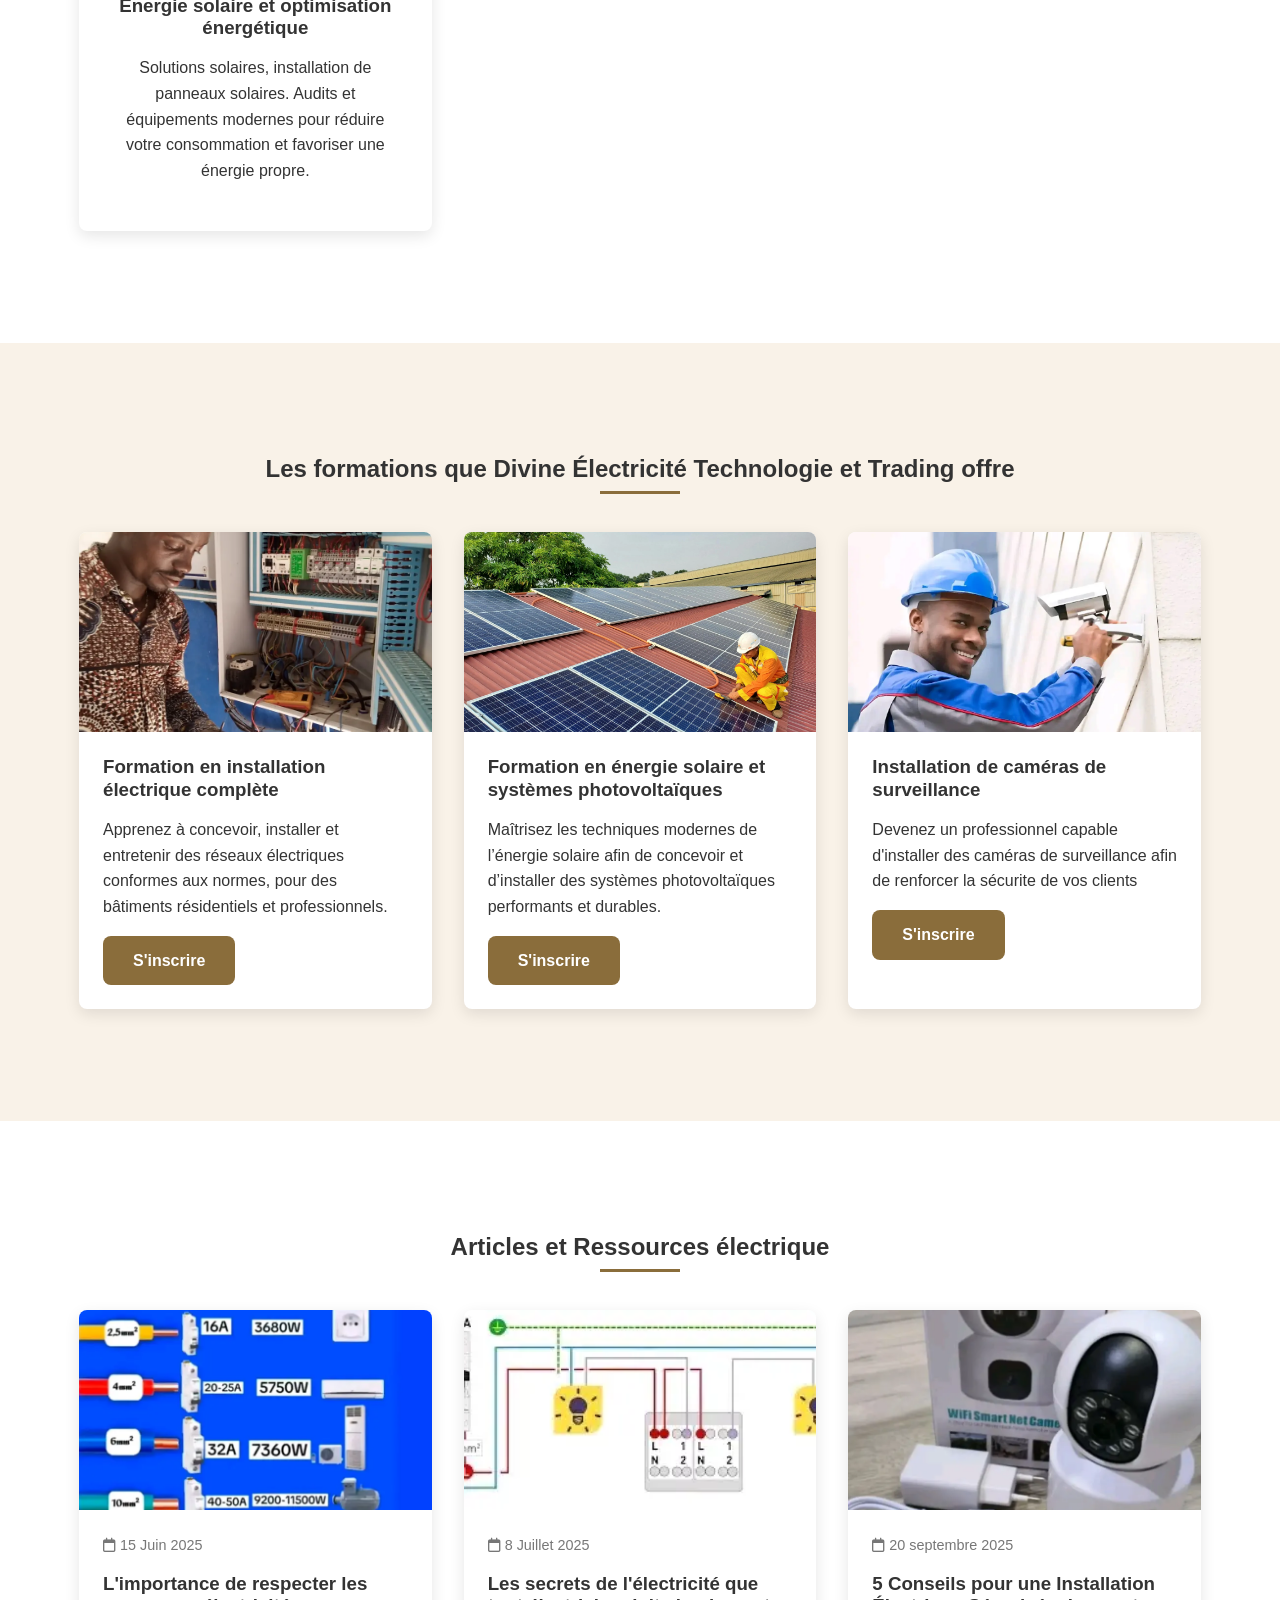
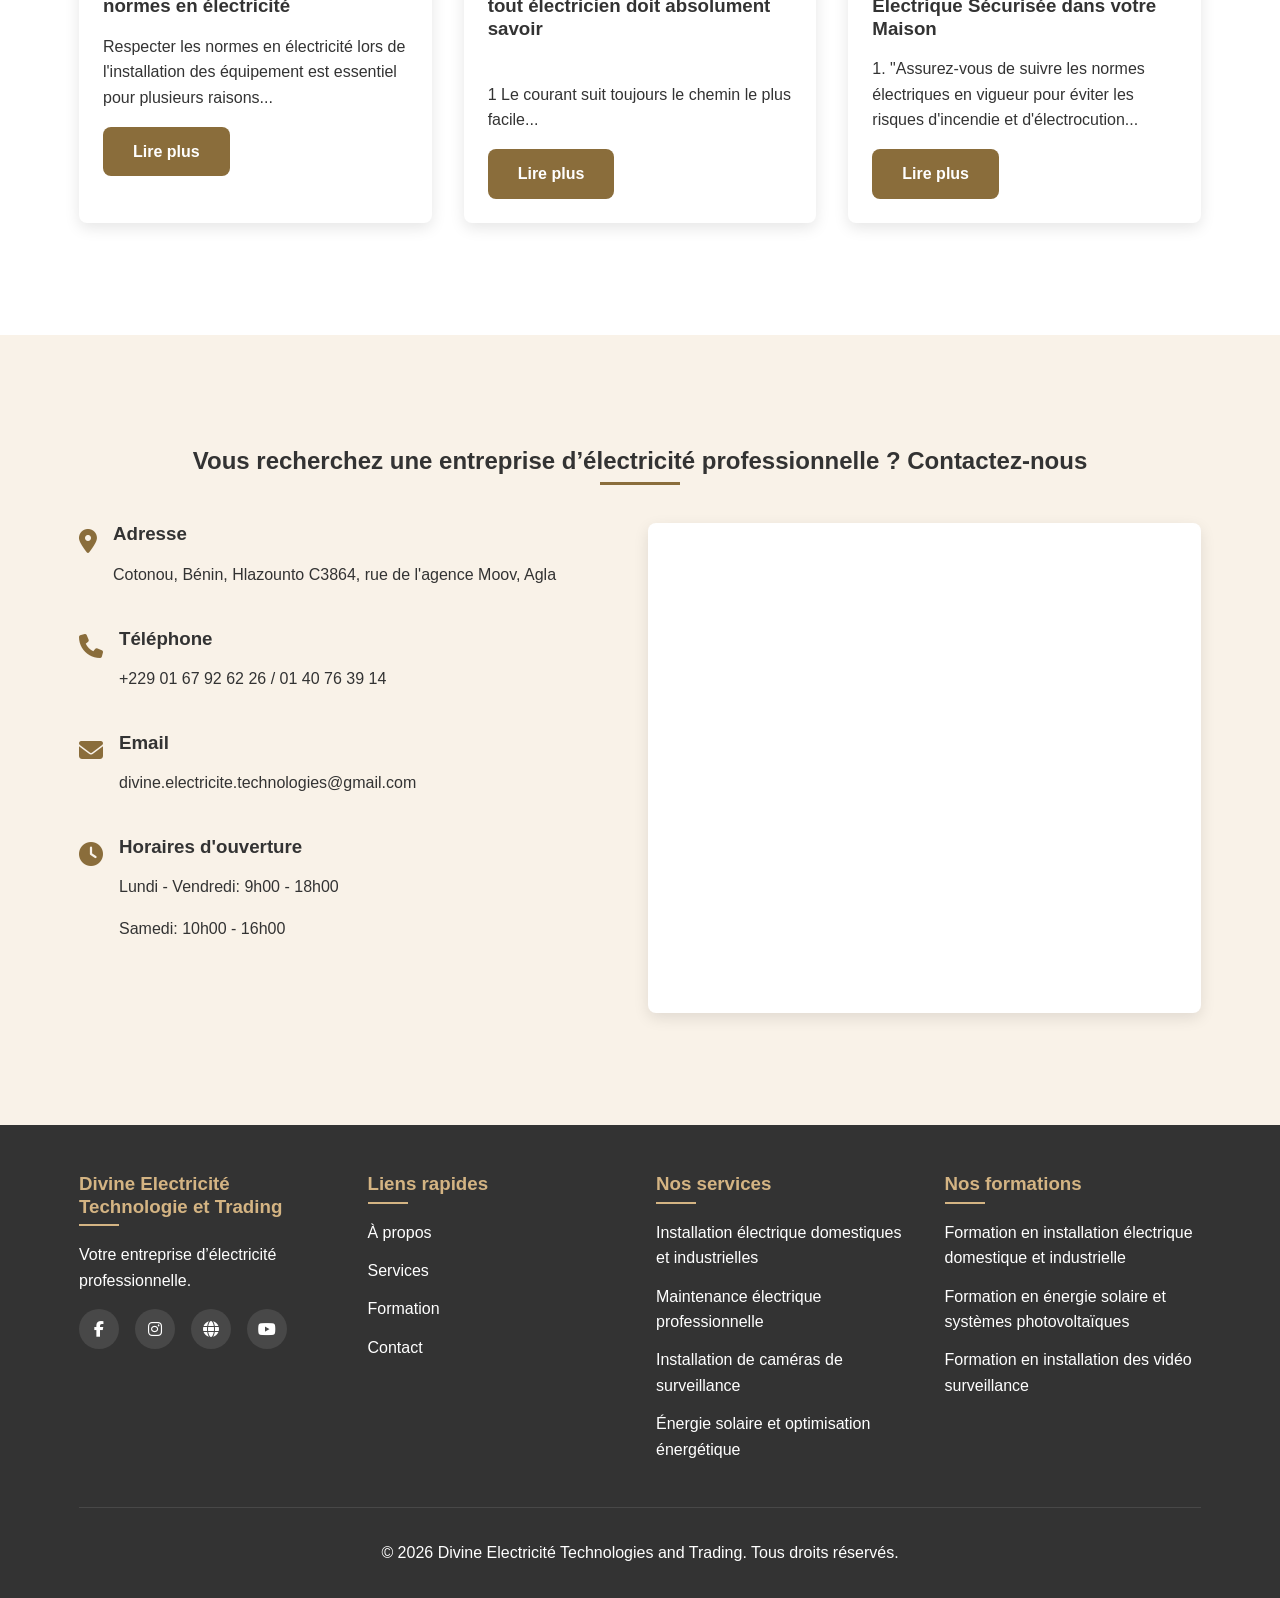
==== commit 94b7c597: "Add files via upload" ====
--- a/index.html
+++ b/index.html
@@ -12,18 +12,616 @@
       name="description"
       content="Vous recherchez une entreprise d’électricité professionnelle fiable pour vos besoins d'installation électrique rapide ? Nous mettons notre expertise au service de vos projets."
     />
+    <link rel="preload" href="DETT.webp" as="image" />
     <link
       rel="stylesheet"
-      href="https://cdnjs.cloudflare.com/ajax/libs/font-awesome/6.4.0/css/all.min.css"
+      href="https://cdnjs.cloudflare.com/ajax/libs/font-awesome/6.4.0/css/all.min.css?display=swap"
       media="print"
       onload="this.media = 'all'"
     />
-    <link rel="stylesheet" href="style.css" />
+    <!-- <link rel="stylesheet" href="style.css" /> -->
     <meta
       name="google-site-verification"
       content="4o_O9bs5OwOEHjHsYU0BP2vyiVYiRhjt7hW5fSxfuYY"
     />
-    <link rel="shortcut icon" href="favicon.ico" type="image/x-icon" />
+    <link rel="shortcut icon" href="favicon (1).webp" type="image/x-icon" />
+    <style>
+      /* Variables CSS */
+      :root {
+        --primary-color: #8a6d3b;
+        --secondary-color: #f9f2e8;
+        --accent-color: #d4b483;
+        --dark-color: #333;
+        --light-color: #fff;
+        --transition: all 0.3s ease;
+        --shadow: 0 5px 15px rgba(0, 0, 0, 0.1);
+        --border-radius: 8px;
+      }
+
+      /* Reset et styles de base */
+      * {
+        margin: 0;
+        padding: 0;
+        box-sizing: border-box;
+      }
+
+      html {
+        scroll-behavior: smooth;
+      }
+
+      body {
+        font-family: "Segoe UI", Tahoma, Geneva, Verdana, sans-serif;
+        line-height: 1.6;
+        color: var(--dark-color);
+        background-color: var(--light-color);
+      }
+
+      h1,
+      h2,
+      h3,
+      h4 {
+        margin-bottom: 1rem;
+        line-height: 1.2;
+      }
+
+      p {
+        margin-bottom: 1rem;
+      }
+
+      a {
+        text-decoration: none;
+        color: inherit;
+      }
+
+      ul {
+        list-style: none;
+      }
+
+      img {
+        max-width: 100%;
+      }
+
+      .container {
+        width: 90%;
+        max-width: 1200px;
+        margin: 0 auto;
+        padding: 0 15px;
+      }
+
+      .section {
+        padding: 7rem 0;
+      }
+
+      .section-title {
+        text-align: center;
+        margin-bottom: 3rem;
+        position: relative;
+      }
+
+      .section-title::after {
+        content: "";
+        position: absolute;
+        bottom: -10px;
+        left: 50%;
+        transform: translateX(-50%);
+        width: 80px;
+        height: 3px;
+        background-color: var(--primary-color);
+      }
+
+      .btn {
+        display: inline-block;
+        padding: 12px 30px;
+        background-color: var(--primary-color);
+        color: var(--light-color);
+        border: none;
+        border-radius: var(--border-radius);
+        cursor: pointer;
+        transition: var(--transition);
+        font-weight: 600;
+      }
+
+      .btn:hover {
+        background-color: var(--accent-color);
+        transform: translateY(-3px);
+        box-shadow: var(--shadow);
+      }
+
+      /* Header */
+      header {
+        position: fixed;
+        top: 0;
+        left: 0;
+        width: 100%;
+        background-color: var(--light-color);
+        box-shadow: var(--shadow);
+        z-index: 1000;
+        transition: var(--transition);
+      }
+
+      .navbar {
+        display: flex;
+        justify-content: space-between;
+        align-items: center;
+        padding: 1rem 0;
+      }
+
+      .logo {
+        font-size: 1.8rem;
+        font-weight: 700;
+        color: var(--primary-color);
+      }
+
+      .logo img {
+        border-radius: 50%;
+      }
+
+      .nav-menu {
+        display: flex;
+      }
+
+      .nav-item {
+        margin-left: 2rem;
+      }
+
+      .nav-link {
+        font-weight: 500;
+        transition: var(--transition);
+        position: relative;
+      }
+
+      .nav-link:hover {
+        color: var(--primary-color);
+      }
+
+      .nav-link::after {
+        content: "";
+        position: absolute;
+        bottom: -5px;
+        left: 0;
+        width: 0;
+        height: 2px;
+        background-color: var(--primary-color);
+        transition: var(--transition);
+      }
+
+      .nav-link:hover::after {
+        width: 100%;
+      }
+
+      .hamburger {
+        display: none;
+        cursor: pointer;
+      }
+
+      /* Hero Section */
+      .hero {
+        padding: 7rem 0;
+        background: linear-gradient(rgba(0, 0, 0, 0.6), rgba(0, 0, 0, 0.6));
+        display: flex;
+        align-items: center;
+        text-align: center;
+        color: var(--light-color);
+      }
+
+      .hero-content {
+        max-width: 800px;
+        margin: 0 auto;
+        animation: fadeIn 1.5s ease;
+      }
+
+      .hero-title {
+        font-size: 3.5rem;
+        margin-bottom: 1rem;
+        animation: slideInFromTop 1s ease;
+      }
+
+      .hero-subtitle {
+        font-size: 1.5rem;
+        margin-bottom: 2rem;
+        animation: slideInFromBottom 1s ease;
+      }
+
+      /* About Section */
+      .about-content {
+        display: grid;
+        grid-template-columns: 1fr 1fr;
+        gap: 3rem;
+        align-items: center;
+      }
+
+      .about-image {
+        border-radius: var(--border-radius);
+        overflow: hidden;
+        box-shadow: var(--shadow);
+      }
+
+      .about-text p,
+      .about-text ul li {
+        font-size: 1.2rem;
+        font-weight: 500;
+        margin: 1rem 0;
+        list-style-type: disc;
+        list-style-position: inside;
+      }
+
+      summary {
+        margin-bottom: 10px;
+      }
+
+      /* Section pourquoi nous choisir */
+      #pourquoi_nous_choisir {
+        background-color: var(--secondary-color);
+      }
+
+      #pourquoi_nous_choisir p {
+        text-align: center;
+      }
+      #pourquoi_nous_choisir ul {
+        padding: 0 6rem;
+        margin: 1rem 0;
+      }
+
+      #pourquoi_nous_choisir li {
+        font-size: 1.2rem;
+        font-weight: 500;
+      }
+
+      #pourquoi_nous_choisir ul li i {
+        padding: 1rem;
+        color: green;
+        font-size: 1.2rem;
+      }
+
+      /* Services Section */
+      .services-grid {
+        display: grid;
+        grid-template-columns: repeat(auto-fit, minmax(300px, 1fr));
+        gap: 2rem;
+      }
+
+      .service-card {
+        background-color: var(--light-color);
+        border-radius: var(--border-radius);
+        padding: 2rem;
+        box-shadow: var(--shadow);
+        transition: var(--transition);
+        text-align: center;
+        animation: anim 1s ease;
+      }
+
+      .service-card:hover {
+        transform: translateY(-10px);
+      }
+
+      .service-icon {
+        font-size: 3rem;
+        color: var(--primary-color);
+        margin-bottom: 1rem;
+      }
+
+      /* Training Section */
+      .training {
+        background-color: var(--secondary-color);
+      }
+
+      .training-grid {
+        display: grid;
+        grid-template-columns: repeat(auto-fit, minmax(300px, 1fr));
+        gap: 2rem;
+      }
+
+      .training-card {
+        background-color: var(--light-color);
+        border-radius: var(--border-radius);
+        overflow: hidden;
+        box-shadow: var(--shadow);
+        transition: var(--transition);
+      }
+
+      .training-card:hover {
+        transform: scale(1.03);
+      }
+
+      .training-image {
+        height: 200px;
+        overflow: hidden;
+      }
+
+      .training-image img {
+        width: 100%;
+        height: 100%;
+        object-fit: cover;
+        transition: var(--transition);
+      }
+
+      .training-card:hover .training-image img {
+        transform: scale(1.1);
+      }
+
+      .training-content {
+        padding: 1.5rem;
+      }
+
+      /* Blog Section */
+      .blog-grid {
+        display: grid;
+        grid-template-columns: repeat(auto-fit, minmax(300px, 1fr));
+        gap: 2rem;
+      }
+
+      .blog-card {
+        background-color: var(--light-color);
+        border-radius: var(--border-radius);
+        overflow: hidden;
+        box-shadow: var(--shadow);
+        transition: var(--transition);
+      }
+
+      .blog-card:hover {
+        transform: translateY(-5px);
+      }
+
+      .blog-image {
+        height: 200px;
+        overflow: hidden;
+      }
+
+      .blog-image img {
+        width: 100%;
+        height: 100%;
+        object-fit: cover;
+        transition: var(--transition);
+      }
+
+      .blog-card:hover .blog-image img {
+        transform: scale(1.1);
+      }
+
+      .blog-content {
+        padding: 1.5rem;
+      }
+
+      .blog-meta {
+        display: flex;
+        justify-content: space-between;
+        margin-bottom: 1rem;
+        font-size: 0.9rem;
+        color: #777;
+      }
+
+      /* Contact Section */
+      .contact {
+        background-color: var(--secondary-color);
+      }
+
+      .contact-content {
+        display: flex;
+        gap: 3rem;
+      }
+
+      .contact-info {
+        flex: 1;
+        display: flex;
+        flex-direction: column;
+        gap: 1.5rem;
+      }
+
+      .contact-item {
+        display: flex;
+        align-items: flex-start;
+        gap: 1rem;
+      }
+
+      .contact-icon {
+        font-size: 1.5rem;
+        color: var(--primary-color);
+      }
+
+      .contact-map {
+        flex: 1;
+        background-color: var(--light-color);
+        padding: 1rem;
+        border-radius: var(--border-radius);
+        box-shadow: var(--shadow);
+      }
+
+      .contact-map iframe {
+        width: 100%;
+      }
+
+      /* Footer */
+      footer {
+        background-color: var(--dark-color);
+        color: var(--light-color);
+        padding: 3rem 0 1rem;
+      }
+
+      .footer-content {
+        display: grid;
+        grid-template-columns: repeat(auto-fit, minmax(200px, 1fr));
+        gap: 2rem;
+        margin-bottom: 2rem;
+      }
+
+      .footer-column h3 {
+        color: var(--accent-color);
+        margin-bottom: 1.5rem;
+        position: relative;
+      }
+
+      .footer-column h3::after {
+        content: "";
+        position: absolute;
+        bottom: -8px;
+        left: 0;
+        width: 40px;
+        height: 2px;
+        background-color: var(--accent-color);
+      }
+
+      .footer-links li {
+        margin-bottom: 0.8rem;
+      }
+
+      .footer-links a {
+        transition: var(--transition);
+      }
+
+      .footer-links a:hover {
+        color: var(--accent-color);
+        padding-left: 5px;
+      }
+
+      .social-links {
+        display: flex;
+        gap: 1rem;
+        margin-top: 1rem;
+      }
+
+      .social-link {
+        display: flex;
+        align-items: center;
+        justify-content: center;
+        width: 40px;
+        height: 40px;
+        background-color: rgba(255, 255, 255, 0.1);
+        border-radius: 50%;
+        transition: var(--transition);
+      }
+
+      .social-link:hover {
+        background-color: var(--accent-color);
+        transform: translateY(-3px);
+      }
+
+      .footer-bottom {
+        text-align: center;
+        padding-top: 2rem;
+        border-top: 1px solid rgba(255, 255, 255, 0.1);
+      }
+
+      /* Animations */
+      @keyframes fadeIn {
+        from {
+          opacity: 0;
+        }
+        to {
+          opacity: 1;
+        }
+      }
+
+      @keyframes slideInFromTop {
+        from {
+          opacity: 0;
+          transform: translateY(-50px);
+        }
+        to {
+          opacity: 1;
+          transform: translateY(0);
+        }
+      }
+
+      @keyframes slideInFromBottom {
+        from {
+          opacity: 0;
+          transform: translateY(50px);
+        }
+        to {
+          opacity: 1;
+          transform: translateY(0);
+        }
+      }
+
+      /* Responsive */
+      @media (max-width: 1007px) {
+        .contact-content {
+          flex-direction: column;
+        }
+      }
+      @media (max-width: 992px) {
+        .about-content
+            /* .contact-content  */ {
+          grid-template-columns: 1fr;
+        }
+
+        .about-image {
+          order: -1;
+        }
+      }
+
+      @media (max-width: 768px) {
+        .nav-menu {
+          position: fixed;
+          top: 70px;
+          left: -100%;
+          flex-direction: column;
+          background-color: var(--light-color);
+          width: 100%;
+          text-align: center;
+          transition: var(--transition);
+          box-shadow: var(--shadow);
+          padding: 2rem 0;
+        }
+
+        .nav-menu.active {
+          left: 0;
+        }
+
+        .nav-item {
+          margin: 1rem 0;
+        }
+
+        .hamburger {
+          display: block;
+        }
+
+        .hero-title {
+          font-size: 2.5rem;
+        }
+
+        .hero-subtitle {
+          font-size: 1.2rem;
+        }
+
+        .blog-grid {
+          grid-template-columns: 1fr;
+        }
+
+        #pourquoi_nous_choisir ul {
+          padding: 0 1rem;
+          margin: 1rem 0;
+        }
+        .contact-item {
+          word-break: break-all;
+        }
+      }
+
+      @media screen and (max-width: 352px) {
+        body {
+          word-break: break-all;
+        }
+        .container {
+          width: 100%;
+          margin: 0 auto;
+          padding: 0 15px;
+        }
+
+        .services-grid,
+        .blog-grid,
+        .training-grid,
+        .footer-content {
+          grid-template-columns: repeat(auto-fit, minmax(100%, 1fr));
+          gap: 2rem 0;
+        }
+      }
+
+      @media screen and (max-width: 230px) {
+        footer {
+          width: 90%;
+        }
+      }
+    </style>
   </head>
   <body>
     <!-- Header -->
@@ -32,7 +630,7 @@
         <nav class="navbar">
           <a href="#container" class="logo"
             ><img
-              src="DETT.jpg"
+              src="DETT.webp"
               width="50"
               alt="logo officiel de la société Divine Electricité Technologies and trading"
               loading="lazy"
@@ -63,407 +661,416 @@
     </header>
 
     <!-- Hero Section -->
-    <section id="accueil" class="hero">
-      <div class="container">
-        <div class="hero-content">
-          <h1 class="hero-title">
-            Divine Électricité Technologie et Trading : votre entreprise
-            d’électricité professionnelle
-          </h1>
-          <p class="hero-subtitle">
-            DETT est votre entreprise d’électricité de confiance. Pour tous vos
-            besoins de services électriques professionnels. Notre entreprise met
-            son expertise au service de vos projets résidentiels, commerciaux et
-            industriels.
-          </p>
-          <a href="#services" class="btn">Découvrez nos services</a>
-        </div>
-      </div>
-    </section>
-
-    <!-- About Section -->
-    <section id="a-propos" class="section about">
-      <div class="container">
-        <h2 class="section-title">
-          Qui est Divine Électricité Technologie et Trading : A Propos de Nous
-        </h2>
-        <div class="about-content">
-          <div class="about-text">
-            <!-- <h2>Notre mission</h2> -->
-            <p>
-              Divine Electricité Technologies et Trading (DETT) est une
-              entreprise électrique et technologique spécialisée dans l'<strong
-                >installation électrique complète</strong
-              >, <strong>Maintenance électrique professionnelle</strong>,
-              <strong>Installation de caméras surveillance</strong>,
-              <strong>Énergie solaire et optimisation énergétique</strong> et
-              bien plus encore
+    <main>
+      <section id="accueil" class="hero">
+        <div class="container">
+          <div class="hero-content">
+            <h1 class="hero-title">
+              Divine Électricité Technologie et Trading : votre entreprise
+              d’électricité professionnelle
+            </h1>
+            <p class="hero-subtitle">
+              DETT est votre entreprise d’électricité de confiance. Pour tous
+              vos besoins de services électriques professionnels. Notre
+              entreprise met son expertise au service de vos projets
+              résidentiels, commerciaux et industriels.
             </p>
-            <p>
-              Notre entreprise d’électricité professionnelle se distingue par
-              son engagement à fournir des services électriques professionnels
-              de haut niveau
-            </p>
-
-            <p>
-              Nous nous engageons à répondre aux problèmes de chômage, de
-              sous-emploi et d'incompétence des jeunes et des adultes sur le
-              terrain en leur offrant des formations de qualité et des
-              opportunités d'emploi.
-            </p>
-            <p>
-              Notre objectif en tant qu'entreprise d'électricité professionnelle
-              est d’assureé la satisfaction client grâce à un service fiable et
-              sur-mesure, tout en garantissant une installation électrique
-              sécurisée et durable.
-            </p>
-
-            <details>
-              <summary>Nos valeurs</summary>
-              <h3>Nous nous appuyons sur nos valeurs fondamentales :</h3>
-              <ul>
-                <li>Rigueur d'exécution</li>
-                <li>Responsabilité</li>
-                <li>
-                  Respect des normes (NFC 15-100) de qualité, de sécurité et
-                  d'environnement
-                </li>
-                <li>Réactivité</li>
-                <li>Créativité</li>
-              </ul>
-            </details>
-            <a href="#contact" class="btn">Nous contacter</a>
-          </div>
-          <div class="about-image">
-            <img
-              src="DETT.jpg"
-              alt="À propos de Divine Electricité Technologies and trading"
-              loading="lazy"
-            />
+            <a href="#services" class="btn">Découvrez nos services</a>
           </div>
         </div>
-      </div>
-    </section>
-
-    <!-- Pourquoi nous choisir section -->
-    <section id="pourquoi_nous_choisir" class="section">
-      <div class="container">
-        <h2 class="section-title">
-          Pourquoi faire confiance à Divine Électricité Technologie et Trading ?
-        </h2>
-        <p>
-          Faire appel à Divine Électricité Technologie et Trading, c’est choisir
-          une entreprise d’électricité professionnelle capable de :
-        </p>
-        <ul>
-          <li>
-            <i class="fas fa-check-circle"></i> Fournir un service électricque
-            complet et sur-mesure
-          </li>
-          <li>
-            <i class="fas fa-check-circle"></i> Respecter les normes de sécurité
-            les plus strictes pour éviter les problèmes de haut tension
-          </li>
-          <li>
-            <i class="fas fa-check-circle"></i> Garantir une installation
-            durable et performante
-          </li>
-          <li>
-            <i class="fas fa-check-circle"></i> Offrir des devis clairs et
-            transparents pour chaque projet
-          </li>
-          <li>
-            <i class="fas fa-check-circle"></i> Intervenir rapidement en cas de
-            dépannage ou maintenance
-          </li>
-        </ul>
-        <p>
-          Nos clients choisissent Divine Électricité Technologie et Trading pour
-          la fiabilité, la qualité et la sécurité que nous apportons à chaque
-          installation. Qu’il s’agisse d’une installation électrique, d’une mise
-          aux normes électriques ou de l’installation de panneaux solaires,
-          chaque projet est exécuté avec professionnalisme et précision.
-        </p>
-      </div>
-    </section>
-
-    <!-- Services Section -->
-    <section id="services" class="section">
-      <div class="container">
-        <h2 class="section-title">
-          Nos services d’électricité professionnelle
-        </h2>
-        <div class="services-grid">
-          <div class="service-card">
-            <div class="service-icon">
-              <i class="fa-solid fa-bolt"></i>
-            </div>
-            <h3>Installation électrique domestiques et industrielles</h3>
-            <p>
-              Nous proposons des services d’installation électrique complète,
-              adaptés à tous types de bâtiments. Que ce soit pour une nouvelle
-              construction ou une rénovation, nous planifions chaque détail pour
-              assurer la sécurité et la performance. Nos installations intègrent
-              des systèmes modernes de câblage, des tableaux électriques
-              conformes aux normes et des dispositifs de protection adaptés à
-              vos besoins.
-            </p>
-          </div>
-          <div class="service-card">
-            <div class="service-icon">
-              <i class="fa-solid fa-wrench"></i>
-            </div>
-            <h3>Maintenance électrique professionnelle</h3>
-            <p>
-              La maintenance électrique est essentielle pour prolonger la durée
-              de vie de vos installations et prévenir tout risque d’incident.
-              Divine Électricité Technologie et Trading propose des contrats de
-              maintenance réguliers pour les entreprises et les particuliers,
-              incluant contrôle des tableaux électriques, vérification des
-              câblages et intervention rapide en cas de panne.
-            </p>
-          </div>
-          <div class="service-card">
-            <div class="service-icon">
-              <i class="fa-solid fa-video"></i>
-            </div>
-            <h3>Installation de caméras de surveillance</h3>
-            <p>
-              Notre système de caméras de surveillance à la pointe de la
-              technologie vous offre une tranquillité d'esprit.
-            </p>
-            <p>
-              Elle vous permet de sécuriser votre domicile ou votre entreprise
-              avec des solutions adaptées à vos besoins.
-            </p>
-          </div>
-          <div class="service-card">
-            <div class="service-icon">
-              <i class="fas fa-solar-panel"></i>
-            </div>
-            <h3>Énergie solaire et optimisation énergétique</h3>
-            <p>
-              Solutions solaires, installation de panneaux solaires. Audits et
-              équipements modernes pour réduire votre consommation et favoriser
-              une énergie propre.
-            </p>
+      </section>
+
+      <!-- About Section -->
+      <section id="a-propos" class="section about">
+        <div class="container">
+          <h2 class="section-title">
+            Qui est Divine Électricité Technologie et Trading : A Propos de Nous
+          </h2>
+          <div class="about-content">
+            <div class="about-text">
+              <!-- <h2>Notre mission</h2> -->
+              <p>
+                Divine Electricité Technologies et Trading (DETT) est une
+                entreprise électrique et technologique spécialisée dans
+                l'<strong>installation électrique complète</strong>,
+                <strong>Maintenance électrique professionnelle</strong>,
+                <strong>Installation de caméras surveillance</strong>,
+                <strong>Énergie solaire et optimisation énergétique</strong> et
+                bien plus encore
+              </p>
+              <p>
+                Notre entreprise d’électricité professionnelle se distingue par
+                son engagement à fournir des services électriques professionnels
+                de haut niveau
+              </p>
+
+              <p>
+                Nous nous engageons à répondre aux problèmes de chômage, de
+                sous-emploi et d'incompétence des jeunes et des adultes sur le
+                terrain en leur offrant des formations de qualité et des
+                opportunités d'emploi.
+              </p>
+              <p>
+                Notre objectif en tant qu'entreprise d'électricité
+                professionnelle est d’assureé la satisfaction client grâce à un
+                service fiable et sur-mesure, tout en garantissant une
+                installation électrique sécurisée et durable.
+              </p>
+
+              <details>
+                <summary>Nos valeurs</summary>
+                <h3>Nous nous appuyons sur nos valeurs fondamentales :</h3>
+                <ul>
+                  <li>Rigueur d'exécution</li>
+                  <li>Responsabilité</li>
+                  <li>
+                    Respect des normes (NFC 15-100) de qualité, de sécurité et
+                    d'environnement
+                  </li>
+                  <li>Réactivité</li>
+                  <li>Créativité</li>
+                </ul>
+              </details>
+              <a href="#contact" class="btn">Nous contacter</a>
+            </div>
+            <div class="about-image">
+              <img
+                src="DETT.webp"
+                alt="À propos de Divine Electricité Technologies and trading"
+                loading="lazy"
+              />
+            </div>
           </div>
         </div>
-      </div>
-    </section>
-
-    <!-- Training Section -->
-    <section id="formation" class="section training">
-      <div class="container">
-        <h2 class="section-title">
-          Les formations que Divine Électricité Technologie et Trading offre
-        </h2>
-        <div class="training-grid">
-          <div class="training-card">
-            <div class="training-image">
-              <img
-                src="installation_electricque_domestique.jpg"
-                alt="Formation en installation électrique domestique et industrielle"
-                loading="lazy"
-              />
-            </div>
-            <div class="training-content">
-              <h3>Formation en installation électrique complète</h3>
+      </section>
+
+      <!-- Pourquoi nous choisir section -->
+      <section id="pourquoi_nous_choisir" class="section">
+        <div class="container">
+          <h2 class="section-title">
+            Pourquoi faire confiance à Divine Électricité Technologie et Trading
+            ?
+          </h2>
+          <p>
+            Faire appel à Divine Électricité Technologie et Trading, c’est
+            choisir une entreprise d’électricité professionnelle capable de :
+          </p>
+          <ul>
+            <li>
+              <i class="fas fa-check-circle"></i> Fournir un service électricque
+              complet et sur-mesure
+            </li>
+            <li>
+              <i class="fas fa-check-circle"></i> Respecter les normes de
+              sécurité les plus strictes pour éviter les problèmes de haut
+              tension
+            </li>
+            <li>
+              <i class="fas fa-check-circle"></i> Garantir une installation
+              durable et performante
+            </li>
+            <li>
+              <i class="fas fa-check-circle"></i> Offrir des devis clairs et
+              transparents pour chaque projet
+            </li>
+            <li>
+              <i class="fas fa-check-circle"></i> Intervenir rapidement en cas
+              de dépannage ou maintenance
+            </li>
+          </ul>
+          <p>
+            Nos clients choisissent Divine Électricité Technologie et Trading
+            pour la fiabilité, la qualité et la sécurité que nous apportons à
+            chaque installation. Qu’il s’agisse d’une installation électrique,
+            d’une mise aux normes électriques ou de l’installation de panneaux
+            solaires, chaque projet est exécuté avec professionnalisme et
+            précision.
+          </p>
+        </div>
+      </section>
+
+      <!-- Services Section -->
+      <section id="services" class="section">
+        <div class="container">
+          <h2 class="section-title">
+            Nos services d’électricité professionnelle
+          </h2>
+          <div class="services-grid">
+            <div class="service-card">
+              <div class="service-icon">
+                <i class="fa-solid fa-bolt"></i>
+              </div>
+              <h3>Installation électrique domestiques et industrielles</h3>
               <p>
-                Apprenez à concevoir, installer et entretenir des réseaux
-                électriques conformes aux normes, pour des bâtiments
-                résidentiels et professionnels.
+                Nous proposons des services d’installation électrique complète,
+                adaptés à tous types de bâtiments. Que ce soit pour une nouvelle
+                construction ou une rénovation, nous planifions chaque détail
+                pour assurer la sécurité et la performance. Nos installations
+                intègrent des systèmes modernes de câblage, des tableaux
+                électriques conformes aux normes et des dispositifs de
+                protection adaptés à vos besoins.
               </p>
-              <a href="https://wa.me/2290167926226" class="btn">S'inscrire</a>
-            </div>
-          </div>
-          <div class="training-card">
-            <div class="training-image">
-              <img
-                src="energie_solaire.jpg"
-                alt="Formation en énergie solaire et systèmes photovoltaïques"
-                loading="lazy"
-              />
-            </div>
-            <div class="training-content">
-              <h3>Formation en énergie solaire et systèmes photovoltaïques</h3>
+            </div>
+            <div class="service-card">
+              <div class="service-icon">
+                <i class="fa-solid fa-wrench"></i>
+              </div>
+              <h3>Maintenance électrique professionnelle</h3>
               <p>
-                Maîtrisez les techniques modernes de l’énergie solaire afin de
-                concevoir et d’installer des systèmes photovoltaïques
-                performants et durables.
+                La maintenance électrique est essentielle pour prolonger la
+                durée de vie de vos installations et prévenir tout risque
+                d’incident. Divine Électricité Technologie et Trading propose
+                des contrats de maintenance réguliers pour les entreprises et
+                les particuliers, incluant contrôle des tableaux électriques,
+                vérification des câblages et intervention rapide en cas de
+                panne.
               </p>
-              <a href="https://wa.me/2290167926226" class="btn">S'inscrire</a>
-            </div>
-          </div>
-          <div class="training-card">
-            <div class="training-image">
-              <img
-                src="installation_video_surveillance.jpg"
-                alt="Formation en installation de video surveillance"
-                loading="lazy"
-              />
-            </div>
-            <div class="training-content">
+            </div>
+            <div class="service-card">
+              <div class="service-icon">
+                <i class="fa-solid fa-video"></i>
+              </div>
               <h3>Installation de caméras de surveillance</h3>
               <p>
-                Devenez un professionnel capable d'installer des caméras de
-                surveillance afin de renforcer la sécurite de vos clients
+                Notre système de caméras de surveillance à la pointe de la
+                technologie vous offre une tranquillité d'esprit.
               </p>
-              <a href="https://wa.me/2290167926226" class="btn">S'inscrire</a>
+              <p>
+                Elle vous permet de sécuriser votre domicile ou votre entreprise
+                avec des solutions adaptées à vos besoins.
+              </p>
+            </div>
+            <div class="service-card">
+              <div class="service-icon">
+                <i class="fas fa-solar-panel"></i>
+              </div>
+              <h3>Énergie solaire et optimisation énergétique</h3>
+              <p>
+                Solutions solaires, installation de panneaux solaires. Audits et
+                équipements modernes pour réduire votre consommation et
+                favoriser une énergie propre.
+              </p>
             </div>
           </div>
         </div>
-      </div>
-    </section>
-
-    <!-- Blog Section -->
-    <section id="blog" class="section">
-      <div class="container">
-        <h2 class="section-title">Articles et Ressources électrique</h2>
-        <div class="blog-grid">
-          <div class="blog-card">
-            <div class="blog-image">
-              <img
-                src="importance de respecter.jpg"
-                alt="Article de blog"
-                loading="lazy"
-              />
-            </div>
-            <div class="blog-content">
-              <div class="blog-meta">
-                <span><i class="far fa-calendar"></i> 15 Juin 2025</span>
-              </div>
-              <h3>L'importance de respecter les normes en électricité</h3>
-              <p>
-                Respecter les normes en électricité lors de l'installation des
-                équipement est essentiel pour plusieurs raisons...
-              </p>
-              <a
-                href="https://www.facebook.com/61551800798193/posts/pfbid02VsRN2a8TDmPU8d3T62Ra6GfC7RPiztD2VssGNDPgHPrxEnZEvJTKKpPYBxNeMdU4l/?app=fbl"
-                class="btn"
-                >Lire plus</a
-              >
-            </div>
-          </div>
-          <div class="blog-card">
-            <div class="blog-image">
-              <img
-                src="secret_electrique.jpg"
-                alt="Article de blog"
-                loading="lazy"
-              />
-            </div>
-            <div class="blog-content">
-              <div class="blog-meta">
-                <span><i class="far fa-calendar"></i> 8 Juillet 2025</span>
-              </div>
-              <h3>
-                Les secrets de l'électricité que tout électricien doit
-                absolument savoir
-              </h3>
-              <br />
-              <p>1 Le courant suit toujours le chemin le plus facile...</p>
-              <a
-                href="https://www.facebook.com/61551800798193/posts/pfbid02xC4vpRvs4XezYQtK3vsh6MAcYmiHG4FLypnssFhU823VJfDNUwPNQroVgRXfmFmQl/?app=fbl"
-                class="btn"
-                >Lire plus</a
-              >
-            </div>
-          </div>
-          <div class="blog-card">
-            <div class="blog-image">
-              <img
-                src="installation_securise.jpg"
-                alt="Article de blog"
-                loading="lazy"
-              />
-            </div>
-            <div class="blog-content">
-              <div class="blog-meta">
-                <span><i class="far fa-calendar"></i> 20 septembre 2025</span>
-              </div>
-              <h3>
-                5 Conseils pour une Installation Électrique Sécurisée dans votre
-                Maison
-              </h3>
-              <p>
-                1. "Assurez-vous de suivre les normes électriques en vigueur
-                pour éviter les risques d'incendie et d'électrocution...
-              </p>
-              <a
-                href="https://www.facebook.com/61551800798193/posts/pfbid02XoM82PhpKHPV3gxCoMzdyJUWPMQPJcxLhYWuBUCe6nrTaGS9xCZhrX9Hz7VKyPml/?app=fbl"
-                class="btn"
-                >Lire plus</a
-              >
+      </section>
+
+      <!-- Training Section -->
+      <section id="formation" class="section training">
+        <div class="container">
+          <h2 class="section-title">
+            Les formations que Divine Électricité Technologie et Trading offre
+          </h2>
+          <div class="training-grid">
+            <div class="training-card">
+              <div class="training-image">
+                <img
+                  src="installation_electricque_domestique.webp"
+                  alt="Formation en installation électrique domestique et industrielle"
+                  loading="lazy"
+                />
+              </div>
+              <div class="training-content">
+                <h3>Formation en installation électrique complète</h3>
+                <p>
+                  Apprenez à concevoir, installer et entretenir des réseaux
+                  électriques conformes aux normes, pour des bâtiments
+                  résidentiels et professionnels.
+                </p>
+                <a href="https://wa.me/2290167926226" class="btn">S'inscrire</a>
+              </div>
+            </div>
+            <div class="training-card">
+              <div class="training-image">
+                <img
+                  src="energie_solaire.webp"
+                  alt="Formation en énergie solaire et systèmes photovoltaïques"
+                  loading="lazy"
+                />
+              </div>
+              <div class="training-content">
+                <h3>
+                  Formation en énergie solaire et systèmes photovoltaïques
+                </h3>
+                <p>
+                  Maîtrisez les techniques modernes de l’énergie solaire afin de
+                  concevoir et d’installer des systèmes photovoltaïques
+                  performants et durables.
+                </p>
+                <a href="https://wa.me/2290167926226" class="btn">S'inscrire</a>
+              </div>
+            </div>
+            <div class="training-card">
+              <div class="training-image">
+                <img
+                  src="installation_video_surveillance.webp"
+                  alt="Formation en installation de video surveillance"
+                  loading="lazy"
+                />
+              </div>
+              <div class="training-content">
+                <h3>Installation de caméras de surveillance</h3>
+                <p>
+                  Devenez un professionnel capable d'installer des caméras de
+                  surveillance afin de renforcer la sécurite de vos clients
+                </p>
+                <a href="https://wa.me/2290167926226" class="btn">S'inscrire</a>
+              </div>
             </div>
           </div>
         </div>
-      </div>
-    </section>
-
-    <!-- Contact Section -->
-    <section id="contact" class="section contact">
-      <div class="container">
-        <h2 class="section-title">
-          Vous recherchez une entreprise d’électricité professionnelle ?
-          Contactez-nous
-        </h2>
-        <div class="contact-content">
-          <div class="contact-info">
-            <div class="contact-item">
-              <div class="contact-icon">
-                <i class="fas fa-map-marker-alt"></i>
-              </div>
-              <div>
-                <h3>Adresse</h3>
+      </section>
+
+      <!-- Blog Section -->
+      <section id="blog" class="section">
+        <div class="container">
+          <h2 class="section-title">Articles et Ressources électrique</h2>
+          <div class="blog-grid">
+            <div class="blog-card">
+              <div class="blog-image">
+                <img
+                  src="importance de respecter.webp"
+                  alt="Article de blog"
+                  loading="lazy"
+                />
+              </div>
+              <div class="blog-content">
+                <div class="blog-meta">
+                  <span><i class="far fa-calendar"></i> 15 Juin 2025</span>
+                </div>
+                <h3>L'importance de respecter les normes en électricité</h3>
                 <p>
-                  Cotonou, Bénin, Hlazounto C3864, rue de l'agence Moov, Agla
+                  Respecter les normes en électricité lors de l'installation des
+                  équipement est essentiel pour plusieurs raisons...
                 </p>
-              </div>
-            </div>
-            <div class="contact-item">
-              <div class="contact-icon">
-                <i class="fas fa-phone"></i>
-              </div>
-              <div>
-                <h3>Téléphone</h3>
-                <p>+229 01 67 92 62 26 / 01 40 76 39 14</p>
-              </div>
-            </div>
-            <div class="contact-item">
-              <div class="contact-icon">
-                <i class="fas fa-envelope"></i>
-              </div>
-              <div>
-                <h3>Email</h3>
-                <p>divine.electricite.technologies@gmail.com</p>
-              </div>
-            </div>
-            <div class="contact-item">
-              <div class="contact-icon">
-                <i class="fas fa-clock"></i>
-              </div>
-              <div>
-                <h3>Horaires d'ouverture</h3>
-                <p>Lundi - Vendredi: 9h00 - 18h00</p>
-                <p>Samedi: 10h00 - 16h00</p>
-              </div>
-            </div>
-          </div>
-          <div class="contact-map">
-            <iframe
-              src="https://www.google.com/maps/embed?pb=!1m18!1m12!1m3!1d3965.1918259387803!2d2.3583119999999997!3d6.369216399999999!2m3!1f0!2f0!3f0!3m2!1i1024!2i768!4f13.1!3m3!1m2!1s0x10235750c62cf7af%3A0xbab029b834384e7c!2sDivine%20%C3%89lectricit%C3%A9%20et%20Technologies!5e0!3m2!1sfr!2sbj!4v1762875464003!5m2!1sfr!2sbj"
-              width="600"
-              height="450"
-              style="border: 0"
-              allowfullscreen=""
-              loading="lazy"
-              referrerpolicy="no-referrer-when-downgrade"
-            ></iframe>
+                <a
+                  href="https://www.facebook.com/61551800798193/posts/pfbid02VsRN2a8TDmPU8d3T62Ra6GfC7RPiztD2VssGNDPgHPrxEnZEvJTKKpPYBxNeMdU4l/?app=fbl"
+                  class="btn"
+                  >Lire plus</a
+                >
+              </div>
+            </div>
+            <div class="blog-card">
+              <div class="blog-image">
+                <img
+                  src="secret_electrique.webp"
+                  alt="Article de blog"
+                  loading="lazy"
+                />
+              </div>
+              <div class="blog-content">
+                <div class="blog-meta">
+                  <span><i class="far fa-calendar"></i> 8 Juillet 2025</span>
+                </div>
+                <h3>
+                  Les secrets de l'électricité que tout électricien doit
+                  absolument savoir
+                </h3>
+                <br />
+                <p>1 Le courant suit toujours le chemin le plus facile...</p>
+                <a
+                  href="https://www.facebook.com/61551800798193/posts/pfbid02xC4vpRvs4XezYQtK3vsh6MAcYmiHG4FLypnssFhU823VJfDNUwPNQroVgRXfmFmQl/?app=fbl"
+                  class="btn"
+                  >Lire plus</a
+                >
+              </div>
+            </div>
+            <div class="blog-card">
+              <div class="blog-image">
+                <img
+                  src="installation_securise.webp"
+                  alt="Article de blog"
+                  loading="lazy"
+                />
+              </div>
+              <div class="blog-content">
+                <div class="blog-meta">
+                  <span><i class="far fa-calendar"></i> 20 septembre 2025</span>
+                </div>
+                <h3>
+                  5 Conseils pour une Installation Électrique Sécurisée dans
+                  votre Maison
+                </h3>
+                <p>
+                  1. "Assurez-vous de suivre les normes électriques en vigueur
+                  pour éviter les risques d'incendie et d'électrocution...
+                </p>
+                <a
+                  href="https://www.facebook.com/61551800798193/posts/pfbid02XoM82PhpKHPV3gxCoMzdyJUWPMQPJcxLhYWuBUCe6nrTaGS9xCZhrX9Hz7VKyPml/?app=fbl"
+                  class="btn"
+                  >Lire plus</a
+                >
+              </div>
+            </div>
           </div>
         </div>
-      </div>
-    </section>
+      </section>
+
+      <!-- Contact Section -->
+      <section id="contact" class="section contact">
+        <div class="container">
+          <h2 class="section-title">
+            Vous recherchez une entreprise d’électricité professionnelle ?
+            Contactez-nous
+          </h2>
+          <div class="contact-content">
+            <div class="contact-info">
+              <div class="contact-item">
+                <div class="contact-icon">
+                  <i class="fas fa-map-marker-alt"></i>
+                </div>
+                <div>
+                  <h3>Adresse</h3>
+                  <p>
+                    Cotonou, Bénin, Hlazounto C3864, rue de l'agence Moov, Agla
+                  </p>
+                </div>
+              </div>
+              <div class="contact-item">
+                <div class="contact-icon">
+                  <i class="fas fa-phone"></i>
+                </div>
+                <div>
+                  <h3>Téléphone</h3>
+                  <p>+229 01 67 92 62 26 / 01 40 76 39 14</p>
+                </div>
+              </div>
+              <div class="contact-item">
+                <div class="contact-icon">
+                  <i class="fas fa-envelope"></i>
+                </div>
+                <div>
+                  <h3>Email</h3>
+                  <p>divine.electricite.technologies@gmail.com</p>
+                </div>
+              </div>
+              <div class="contact-item">
+                <div class="contact-icon">
+                  <i class="fas fa-clock"></i>
+                </div>
+                <div>
+                  <h3>Horaires d'ouverture</h3>
+                  <p>Lundi - Vendredi: 9h00 - 18h00</p>
+                  <p>Samedi: 10h00 - 16h00</p>
+                </div>
+              </div>
+            </div>
+            <div class="contact-map">
+              <iframe
+                src="https://www.google.com/maps/embed?pb=!1m18!1m12!1m3!1d3965.1918259387803!2d2.3583119999999997!3d6.369216399999999!2m3!1f0!2f0!3f0!3m2!1i1024!2i768!4f13.1!3m3!1m2!1s0x10235750c62cf7af%3A0xbab029b834384e7c!2sDivine%20%C3%89lectricit%C3%A9%20et%20Technologies!5e0!3m2!1sfr!2sbj!4v1762875464003!5m2!1sfr!2sbj"
+                width="600"
+                height="450"
+                style="border: 0"
+                allowfullscreen=""
+                title="La localisation google map de divine éléctricite technologie et trading"
+                loading="lazy"
+                referrerpolicy="no-referrer-when-downgrade"
+              ></iframe>
+            </div>
+          </div>
+        </div>
+      </section>
+    </main>
 
     <!-- Footer -->
     <footer>
@@ -472,26 +1079,30 @@
           <div class="footer-column">
             <h3>Divine Electricité Technologie et Trading</h3>
             <p>Votre entreprise d’électricité professionnelle.</p>
-            
+
             <div class="social-links">
               <a
                 href="https://www.facebook.com/profile.php?id=61551800798193"
                 class="social-link"
+                aria-label="notre page facebook"
                 ><i class="fab fa-facebook-f"></i
               ></a>
               <a
                 href="https://www.instagram.com/romaindako/?utm_source=qr&r=nametag/"
                 class="social-link"
+                aria-label="découvrir nos contenus instagram"
                 ><i class="fab fa-instagram"></i
               ></a>
               <a
                 href="https://www.goafricaonline.com/bj/1181622-divine-electricite-and-technologies"
                 class="social-link"
+                aria-label="voir notre site web"
                 ><i class="fa-solid fa-globe"></i
               ></a>
               <a
                 href="http://www.youtube.com/@divine.electricite.technologie"
                 class="social-link"
+                aria-label="explorez nos contenus sur youtube"
                 ><i class="fab fa-youtube"></i
               ></a>
             </div>
@@ -604,17 +1215,6 @@
         .forEach((el) => {
           observer.observe(el);
         });
-
-      // Validation du formulaire de contact
-      document
-        .getElementById("contactForm")
-        .addEventListener("submit", function (e) {
-          e.preventDefault();
-          alert(
-            "Merci pour votre message! Nous vous répondrons dans les plus brefs délais.",
-          );
-          this.reset();
-        });
     </script>
   </body>
-</html>+</html>
